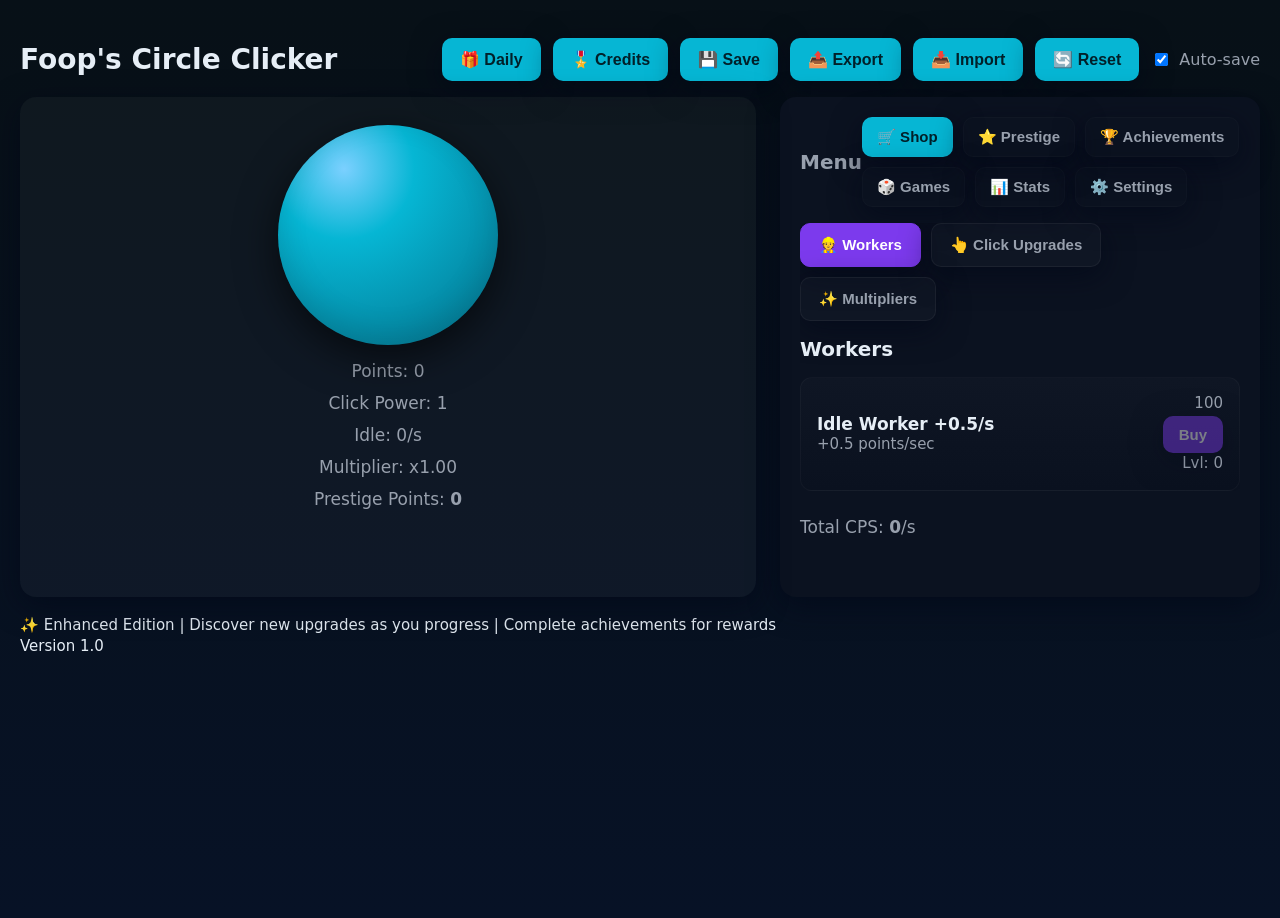
==== index.html @ 042472ea "Rename clicker.html to index.html" ====
<!DOCTYPE html>
<html lang="en">
<head>
  <meta charset="utf-8" />
  <meta name="viewport" content="width=device-width,initial-scale=1" />
  <title>Circle Clicker — Ultimate Edition</title>
  <link rel="stylesheet" href="clicker.css" />
</head>
<body>
  <div class="container">
    <header>
      <h1>Foop's Circle Clicker</h1>
      <div class="header-controls">
        <button id="daily-btn">🎁 Daily</button>

        <!-- New Credits button (added between Daily and Save as requested) -->
        <button id="credits-btn">🎖️ Credits</button>

        <button id="save-btn">💾 Save</button>
        <button id="export-btn">📤 Export</button>
        <button id="import-btn">📥 Import</button>
        <button id="reset-btn">🔄 Reset</button>
        <label class="autosave">
          <input type="checkbox" id="autosave-toggle" checked />
          Auto-save
        </label>
      </div>
    </header>

    <main class="app">
      <section class="play-area">
        <div class="combo-meter" id="combo-meter">
          🔥 COMBO x<span id="combo-value">1</span>
        </div>
        
        <div id="circle" aria-label="Points" tabindex="0"></div>

        <div class="hud">
          <div>Points: <span id="points-display">0</span></div>
          <div>Click Power: <span id="click-display">1</span></div>
          <div>Idle: <span id="idle-display">0</span>/s</div>
          <div>Multiplier: x<span id="mult-display">1</span></div>
          <div>Prestige Points: <strong id="prestige-points">0</strong></div>
          <div id="golden-chance" style="color:#ffd700;font-size:12px;display:none">⭐ Golden: <span id="golden-pct">0</span>%</div>
        </div>

        <div id="particle-layer" aria-hidden="true"></div>
      </section>

      <aside class="shop">
        <div class="shop-top">
          <h2>Menu</h2>
          <div class="tabs">
            <button class="tab-btn active" data-tab="shop">🛒 Shop</button>
            <button class="tab-btn" data-tab="prestige-shop">⭐ Prestige</button>
            <button class="tab-btn" data-tab="achievements">🏆 Achievements</button>
            <button class="tab-btn" data-tab="minigames">🎲 Games</button>
            <button class="tab-btn" data-tab="stats">📊 Stats</button>
            <button class="tab-btn" data-tab="settings">⚙️ Settings</button>
          </div>
        </div>

        <div class="tab-panels">
          <div id="tab-shop" class="tab-panel active">
            <div class="shop-subtabs">
              <button class="shop-subtab-btn active" data-shop="workers">👷 Workers</button>
              <button class="shop-subtab-btn" data-shop="clicks">👆 Click Upgrades</button>
              <button class="shop-subtab-btn" data-shop="multipliers">✨ Multipliers</button>
            </div>
            
            <div class="shop-subtab-panels">
              <div id="shop-workers" class="shop-subtab-panel active">
                <h3>Workers</h3>
                <div id="workers-grid" class="grid"></div>
              </div>
              
              <div id="shop-clicks" class="shop-subtab-panel">
                <h3>Click Upgrades</h3>
                <div id="clicks-grid" class="grid"></div>
              </div>
              
              <div id="shop-multipliers" class="shop-subtab-panel">
                <h3>Multipliers</h3>
                <div id="multipliers-grid" class="grid"></div>
              </div>
            </div>
          </div>

          <div id="tab-prestige-shop" class="tab-panel">
            <h3>Prestige Shop</h3>
            <div class="prestige-panel">
              <div>Your Prestige Points: <strong id="pp-balance">0</strong></div>
              <div style="font-size:12px;color:var(--muted)">Spend prestige points on permanent bonuses</div>
            </div>
            <div id="prestige-shop-grid" class="grid"></div>
            <div style="margin-top:12px;padding:12px;background:rgba(168,85,247,0.1);border-radius:8px">
              <div style="font-weight:700;margin-bottom:8px">Ascend</div>
              <div>Current Points: <strong id="prestige-current">0</strong></div>
              <div>Potential Gain: <strong id="prestige-potential">0</strong> PP</div>
              <div style="font-size:12px;color:var(--muted);margin:8px 0">Ascending resets progress but keeps prestige upgrades</div>
              <div class="prestige-actions">
                <button id="do-prestige" class="buy-btn">🚀 Ascend</button>
              </div>
            </div>
          </div>

          <div id="tab-achievements" class="tab-panel">
            <h3>Achievements (<span id="ach-count">0</span>/<span id="ach-total">0</span>)</h3>
            <div id="ach-grid" class="ach-grid"></div>
          </div>

          <div id="tab-minigames" class="tab-panel">
            <h3>Mini-Games</h3>
            
            <div class="minigame-panel">
              <h4>🎡 Lucky Wheel</h4>
              <div style="font-size:12px;color:var(--muted);margin-bottom:8px">Cost: 10,000 points | Cooldown: 60s</div>
              <div class="wheel-container">
                <div style="position:relative">
                  <div class="wheel-pointer"></div>
                  <div id="wheel" class="wheel">
                    <div class="wheel-segment" style="transform: rotate(30deg)">5K</div>
                    <div class="wheel-segment" style="transform: rotate(90deg)">10K</div>
                    <div class="wheel-segment" style="transform: rotate(150deg)">25K</div>
                    <div class="wheel-segment" style="transform: rotate(210deg)">50K</div>
                    <div class="wheel-segment" style="transform: rotate(270deg)">100K</div>
                    <div class="wheel-segment" style="transform: rotate(330deg)">1PP</div>
                  </div>
                </div>
              </div>
              <button id="spin-wheel" class="buy-btn" style="width:100%">Spin Wheel</button>
              <div id="wheel-cooldown" style="text-align:center;margin-top:8px;color:var(--muted);font-size:12px"></div>
            </div>

            <div class="minigame-panel" style="margin-top:12px">
              <h4>🎯 Number Guess</h4>
              <div style="font-size:12px;color:var(--muted);margin-bottom:8px">Guess 1-10 | Cost: 5,000 points | Win: 50,000</div>
              <div class="guess-game">
                <input type="number" id="guess-input" min="1" max="10" placeholder="Enter 1-10" style="padding:8px;border-radius:6px;border:1px solid rgba(255,255,255,0.1);background:rgba(0,0,0,0.3);color:#fff">
                <button id="guess-btn" class="buy-btn">Submit Guess</button>
              </div>
            </div>

            <div class="minigame-panel" style="margin-top:12px">
              <h4>🃏 Blackjack</h4>
              <div style="font-size:12px;color:var(--muted);margin-bottom:8px">Bet: 100 - 100,000 points | Classic casino rules</div>
              
              <div class="blackjack-game">
                <div class="blackjack-table">
                  <div class="dealer-section">
                    <div style="font-weight:600;margin-bottom:6px">Dealer <span id="dealer-value"></span></div>
                    <div id="dealer-cards" class="card-row"></div>
                  </div>
                  
                  <div class="player-section">
                    <div style="font-weight:600;margin-bottom:6px">You <span id="player-value"></span></div>
                    <div id="player-cards" class="card-row"></div>
                  </div>
                </div>
                
                <div id="blackjack-result" class="blackjack-result"></div>
                
                <div class="blackjack-controls">
                  <div class="bet-input-group">
                    <label for="bet-input">Bet Amount:</label>
                    <input type="number" id="bet-input" min="100" max="100000" value="100" style="padding:8px;border-radius:6px;border:1px solid rgba(255,255,255,0.1);background:rgba(0,0,0,0.3);color:#fff;width:100%">
                  </div>
                  <div class="blackjack-buttons">
                    <button id="deal-btn" class="buy-btn">Deal</button>
                    <button id="hit-btn" class="buy-btn" disabled>Hit</button>
                    <button id="stand-btn" class="buy-btn" disabled>Stand</button>
                    <button id="double-btn" class="buy-btn" disabled>Double Down</button>
                  </div>
                </div>
              </div>
            </div>
          </div>

          <div id="tab-stats" class="tab-panel">
            <h3>Statistics</h3>
            <div class="stats-grid">
              <div class="stat-item">
                <div class="stat-label">Total Clicks</div>
                <div class="stat-value" id="stat-clicks">0</div>
              </div>
              <div class="stat-item">
                <div class="stat-label">Points Earned</div>
                <div class="stat-value" id="stat-earned">0</div>
              </div>
              <div class="stat-item">
                <div class="stat-label">Upgrades Bought</div>
                <div class="stat-value" id="stat-upgrades">0</div>
              </div>
              <div class="stat-item">
                <div class="stat-label">Golden Clicks</div>
                <div class="stat-value" id="stat-golden">0</div>
              </div>
              <div class="stat-item">
                <div class="stat-label">Play Time</div>
                <div class="stat-value" id="stat-playtime">0m</div>
              </div>
              <div class="stat-item">
                <div class="stat-label">Prestiges</div>
                <div class="stat-value" id="stat-prestiges">0</div>
              </div>
              <div class="stat-item">
                <div class="stat-label">Clicks/Min</div>
                <div class="stat-value" id="stat-cpm">0</div>
              </div>
              <div class="stat-item">
                <div class="stat-label">Avg Click Speed</div>
                <div class="stat-value" id="stat-clickspeed">0/s</div>
              </div>
            </div>
          </div>

          <div id="tab-settings" class="tab-panel">
            <h3>Settings</h3>
            <div class="settings-grid">
              <div class="setting-item">
                <span>🔊 Sound Effects</span>
                <label><input type="checkbox" id="sound-toggle" checked /></label>
              </div>
              <div class="setting-item">
                <span>✨ Particle Effects</span>
                <label><input type="checkbox" id="particles-toggle" checked /></label>
              </div>
              <div class="setting-item">
                <span>🎨 Theme</span>
              </div>
            </div>
            <div class="theme-selector">
              <button class="theme-btn active" data-theme="dark">🌙 Dark</button>
              <button class="theme-btn" data-theme="ocean">🌊 Ocean</button>
              <button class="theme-btn" data-theme="forest">🌲 Forest</button>
              <button class="theme-btn" data-theme="sunset">🌅 Sunset</button>
            </div>
          </div>
        </div>

        <div class="shop-footer">
          <div class="large-stats">
            <div>Total CPS: <strong id="total-idle">0</strong>/s</div>
          </div>
        </div>
      </aside>
    </main>

    <footer>
      <small>✨ Enhanced Edition | Discover new upgrades as you progress | Complete achievements for rewards</small>
      <br />
      <small>Version 1.0</small>
    </footer>
  </div>

  <!-- Daily Reward Modal -->
  <div id="daily-modal" class="modal">
    <div class="modal-content">
      <div class="modal-header">
        <h3>🎁 Daily Reward</h3>
        <button class="modal-close" id="daily-close">×</button>
      </div>
      <div id="daily-content"></div>
    </div>
  </div>

  <!-- Credits Modal (new) -->
  <div id="credits-modal" class="modal" aria-hidden="true">
    <div class="modal-content">
      <div class="modal-header">
        <h3>🎖️ Credits — Version 1.0</h3>
        <button class="modal-close" id="credits-close">×</button>
      </div>

      <div class="credits-content" style="font-size:15px;line-height:1.6">
        <p><strong>Fooping</strong> — Developer & Designer</p>
        <p>Special thanks to everyone who tested the game and provided feedback.</p>
        <p style="color:var(--muted);font-size:13px;margin-top:8px">
          Built with ❤️ — enjoy the clicks!<br>
        </p>
      </div>
    </div>
  </div>

  <!-- Import Modal -->
  <div id="import-modal" class="modal">
    <div class="modal-content">
      <div class="modal-header">
        <h3>📥 Import Save</h3>
        <button class="modal-close" id="import-close">×</button>
      </div>
      <textarea id="import-text" style="width:100%;height:150px;padding:8px;border-radius:6px;background:rgba(0,0,0,0.3);color:#fff;border:1px solid rgba(255,255,255,0.1)" placeholder="Paste your save data here"></textarea>
      <button id="import-confirm" class="buy-btn" style="margin-top:12px;width:100%">Import</button>
    </div>
  </div>

  <!-- Autoclicker Warning Modal -->
  <div id="autoclicker-modal" class="modal">
    <div class="modal-content">
      <div class="modal-header">
        <h3>⚠️ Suspicious Activity Detected</h3>
        <button class="modal-close" id="autoclicker-close">×</button>
      </div>
      <div style="padding:12px;text-align:center">
        <div style="font-size:48px;margin-bottom:12px">🚫</div>
        <p>Autoclicker or suspiciously fast clicking detected!</p>
        <p style="color:var(--muted);font-size:14px;margin-top:8px">
          Your click rate has been limited. Please click manually to continue playing fairly.
        </p>
      </div>
    </div>
  </div>

  <div id="toast-layer" aria-live="polite" aria-atomic="true"></div>

  <script src="clicker.js"></script>
</body>
</html>
---- clicker.css ----
/* Extended styling—keeps previous look and adds achievements/prestige UI */
:root{
  --bg: #0f1720;
  --panel: #0b1220;
  --muted: #98a0ad;
  --accent: #06b6d4;
  --accent-2: #7c3aed;
  --success: #10b981;
  --shadow: 0 8px 30px rgba(2,6,23,0.6);
  --glass: rgba(255,255,255,0.03);
}

/* Theme variations */
body.theme-ocean { --accent: #06b6d4; --accent-2: #0891b2; }
body.theme-forest { --accent: #10b981; --accent-2: #059669; background: linear-gradient(180deg,#0a1f0f,#071f17); }
body.theme-sunset { --accent: #f97316; --accent-2: #dc2626; background: linear-gradient(180deg,#1f0a0a,#1f0717); }
body.theme-purple { --accent: #a855f7; --accent-2: #7c3aed; background: linear-gradient(180deg,#150a1f,#0f0720); }

*{box-sizing:border-box}
html,body{height:100%;margin:0;font-family:Inter,system-ui,-apple-system,Segoe UI,Roboto,"Helvetica Neue",Arial;background:linear-gradient(180deg,#071017,#071226); color:#e6eef6;font-size:18px}

.container{max-width:1400px;margin:18px auto;padding:20px;display:flex;flex-direction:column;gap:16px}
header{display:flex;justify-content:space-between;align-items:center;gap:16px;flex-wrap:wrap}
header h1{margin:0;font-size:28px}
.header-controls{display:flex;gap:12px;align-items:center;flex-wrap:wrap}
button{background:var(--accent);color:#022029;border:none;padding:12px 18px;border-radius:10px;cursor:pointer;box-shadow:var(--shadow);font-weight:600;transition:transform .1s;font-size:16px}
button:hover{transform:translateY(-1px)}
button:active{transform:translateY(0)}
.autosave{color:var(--muted);display:flex;align-items:center;gap:8px;font-size:16px}

/* main layout */
.app{display:flex;gap:24px}
.play-area{flex:1;display:flex;flex-direction:column;align-items:center;gap:16px;padding:28px;background:var(--glass);border-radius:16px;box-shadow:var(--shadow);min-height:500px;position:relative}
.shop{width:480px;background:var(--panel);padding:20px;border-radius:16px;box-shadow:var(--shadow);display:flex;flex-direction:column;gap:16px}
.shop h2{margin:0;color:var(--muted);font-size:20px}
.shop h3{margin:0 0 16px 0;font-size:20px}
.shop-top{display:flex;justify-content:space-between;align-items:center}

/* tabs */
.tabs{display:flex;gap:10px;flex-wrap:wrap}
.tab-btn{background:transparent;color:var(--muted);border:1px solid rgba(255,255,255,0.02);padding:10px 14px;border-radius:10px;cursor:pointer;font-size:15px;font-weight:600}
.tab-btn.active{background:var(--accent);color:#022029}

/* shop subtabs */
.shop-subtabs{display:flex;gap:10px;margin-bottom:16px;flex-wrap:wrap}
.shop-subtab-btn{background:rgba(255,255,255,0.02);color:var(--muted);border:1px solid rgba(255,255,255,0.05);padding:12px 18px;border-radius:10px;cursor:pointer;font-size:15px;font-weight:600}
.shop-subtab-btn.active{background:var(--accent-2);color:#fff;border-color:var(--accent-2)}
.shop-subtab-btn:hover{background:rgba(255,255,255,0.05)}

.shop-subtab-panels{position:relative}
.shop-subtab-panel{display:none}
.shop-subtab-panel.active{display:block}

/* tab panels */
.tab-panels{min-height:200px;max-height:550px;overflow-y:auto}
.tab-panel{display:none}
.tab-panel.active{display:block}

/* circle */
#circle{
  width:220px;height:220px;border-radius:50%;
  background: radial-gradient(circle at 30% 20%, #7bd0ff, #06b6d4 30%, #04718b 100%);
  display:flex;align-items:center;justify-content:center;color:#022029;font-size:56px;font-weight:800;
  cursor:pointer;user-select:none;box-shadow: 0 12px 40px rgba(0,0,0,0.6), inset 0 -10px 30px rgba(0,0,0,0.12);
  transition: transform .08s ease, box-shadow .08s ease;
  position:relative;overflow:visible;
}
#circle:active{ transform: scale(.98) }
#circle:focus{ outline: 4px solid rgba(6,182,212,0.12); outline-offset:6px; border-radius:50% }
#circle.golden{ background: radial-gradient(circle at 30% 20%, #ffd700, #ffb700 30%, #ff8c00 100%); animation: pulse 0.5s ease-in-out; }
#circle.combo-active{ box-shadow: 0 12px 40px rgba(255,215,0,0.6), inset 0 -10px 30px rgba(255,215,0,0.12); }

/* pop animation class */
.pop {
  animation: pop .22s ease;
}
@keyframes pop{0%{transform:none}40%{transform:scale(1.14)}100%{transform:none}}
@keyframes pulse{0%,100%{transform:scale(1)}50%{transform:scale(1.08)}}

/* combo meter */
.combo-meter{
  position:absolute;
  top:15px;
  right:15px;
  background:rgba(0,0,0,0.7);
  padding:12px 18px;
  border-radius:10px;
  color:#ffd700;
  font-weight:700;
  font-size:22px;
  display:none;
}
.combo-meter.active{display:block;animation:slideIn 0.3s ease}
@keyframes slideIn{from{transform:translateX(100%);opacity:0}to{transform:none;opacity:1}}

/* hud */
.hud{display:flex;gap:12px;flex-direction:column;color:var(--muted);font-size:17px;align-items:center}

/* shop grid */
.grid{display:grid;grid-template-columns:1fr;gap:14px}
.upgrade-card{
  background:linear-gradient(180deg, rgba(255,255,255,0.02), rgba(0,0,0,0.03));
  padding:16px;border-radius:12px;display:flex;flex-direction:column;gap:10px;align-items:flex-start;
  border:1px solid rgba(255,255,255,0.03);
  position:relative;
}
.upgrade-card.prestige-upgrade{
  border:1px solid rgba(168,85,247,0.3);
  background:linear-gradient(180deg, rgba(168,85,247,0.05), rgba(0,0,0,0.03));
}
.upgrade-card .row{display:flex;width:100%;justify-content:space-between;align-items:center}
.upgrade-title{font-weight:700;font-size:17px}
.upgrade-desc{font-size:15px;color:var(--muted);line-height:1.4}
.upgrade-cost{font-size:15px;color:var(--muted)}
.buy-btn{background:var(--accent-2);color:white;border-radius:10px;padding:10px 16px;border:none;cursor:pointer;font-weight:700;font-size:15px}
.buy-btn[disabled]{opacity:0.45;cursor:not-allowed;transform:none}

.shop-footer{margin-top:10px;color:var(--muted);font-size:16px}
.large-stats{font-size:17px}

/* achievements grid */
.ach-grid{display:grid;grid-template-columns:1fr;gap:12px}
.ach-card{padding:14px;border-radius:10px;background:linear-gradient(180deg, rgba(255,255,255,0.02), rgba(0,0,0,0.03));display:flex;justify-content:space-between;align-items:center}
.ach-card.secret{filter:blur(3px)}
.ach-card.secret.unlocked{filter:none}
.ach-name{font-weight:700;font-size:16px}
.ach-locked{opacity:0.5;color:var(--muted)}
.ach-desc{font-size:14px;color:var(--muted);margin-top:4px}
.ach-icon{font-size:26px}

/* prestige panel */
.prestige-panel{padding:14px;background:linear-gradient(180deg, rgba(255,255,255,0.02), rgba(0,0,0,0.03));border-radius:10px;display:flex;flex-direction:column;gap:10px;margin-bottom:16px;font-size:16px}
.prestige-actions{display:flex;gap:12px;flex-wrap:wrap}

/* stats panel */
.stats-grid{display:grid;grid-template-columns:1fr 1fr;gap:12px;font-size:15px}
.stat-item{padding:14px;background:rgba(255,255,255,0.02);border-radius:8px}
.stat-label{color:var(--muted);font-size:13px;text-transform:uppercase;margin-bottom:6px}
.stat-value{font-weight:700;font-size:20px;color:var(--accent)}

/* settings panel */
.settings-grid{display:flex;flex-direction:column;gap:14px}
.setting-item{display:flex;justify-content:space-between;align-items:center;padding:14px;background:rgba(255,255,255,0.02);border-radius:8px;font-size:16px}
.theme-selector{display:grid;grid-template-columns:repeat(4,1fr);gap:10px;margin-top:12px}
.theme-btn{padding:16px;border-radius:10px;border:2px solid transparent;cursor:pointer;font-size:14px;text-align:center;background:rgba(255,255,255,0.02);font-weight:600}
.theme-btn.active{border-color:var(--accent)}

/* minigame panel */
.minigame-panel{padding:16px;background:linear-gradient(180deg, rgba(255,255,255,0.02), rgba(0,0,0,0.03));border-radius:10px;margin-bottom:16px}
.minigame-panel h4{margin:0 0 12px 0;font-size:18px}
.wheel-container{display:flex;justify-content:center;margin:24px 0}
.wheel{
  width:240px;
  height:240px;
  border-radius:50%;
  background:conic-gradient(from 0deg, #f97316 0deg 60deg, #10b981 60deg 120deg, #06b6d4 120deg 180deg, #a855f7 180deg 240deg, #ef4444 240deg 300deg, #fbbf24 300deg 360deg);
  border:10px solid rgba(255,255,255,0.1);
  position:relative;
  transition:transform 3s cubic-bezier(0.17, 0.67, 0.12, 0.99);
}
.wheel-pointer{position:absolute;top:-24px;left:50%;transform:translateX(-50%);width:0;height:0;border-left:12px solid transparent;border-right:12px solid transparent;border-top:24px solid #ffd700}
.wheel-segment{
  position:absolute;
  top:50%;
  left:50%;
  width:100px;
  text-align:center;
  font-weight:700;
  font-size:16px;
  color:#fff;
  text-shadow:0 2px 4px rgba(0,0,0,0.8);
  transform-origin:0 0;
  pointer-events:none;
}
.guess-game{display:flex;flex-direction:column;gap:12px}
.guess-game input{font-size:16px}
.guess-game button{width:100%}

/* daily reward */
.daily-reward{padding:18px;background:linear-gradient(135deg, rgba(16,185,129,0.1), rgba(6,182,212,0.1));border-radius:10px;border:1px solid rgba(16,185,129,0.3)}
.streak-display{font-size:32px;font-weight:800;color:var(--success);text-align:center}

/* blackjack */
.blackjack-game{display:flex;flex-direction:column;gap:16px}
.blackjack-table{background:rgba(16,112,68,0.3);border:2px solid rgba(16,112,68,0.5);border-radius:10px;padding:16px;display:flex;flex-direction:column;gap:20px}
.dealer-section, .player-section{display:flex;flex-direction:column;gap:8px}
.card-row{display:flex;gap:8px;flex-wrap:wrap;min-height:80px}
.playing-card{
  width:60px;
  height:80px;
  background:#fff;
  border-radius:6px;
  display:flex;
  align-items:center;
  justify-content:center;
  font-size:20px;
  font-weight:700;
  box-shadow:0 2px 8px rgba(0,0,0,0.3);
  position:relative;
}
.playing-card.red{color:#dc2626}
.playing-card.black{color:#000}
.playing-card.back{
  background:linear-gradient(135deg, #1e40af 0%, #3b82f6 100%);
  color:transparent;
}
.playing-card.back::after{
  content:'🂠';
  color:#fff;
  font-size:40px;
}
.blackjack-result{
  text-align:center;
  font-size:18px;
  font-weight:700;
  padding:12px;
  border-radius:8px;
  display:none;
}
.blackjack-result.show{display:block}
.blackjack-result.win{background:rgba(16,185,129,0.2);color:var(--success)}
.blackjack-result.lose{background:rgba(239,68,68,0.2);color:#ef4444}
.blackjack-result.push{background:rgba(251,191,36,0.2);color:#fbbf24}
.blackjack-controls{display:flex;flex-direction:column;gap:12px}
.bet-input-group{display:flex;flex-direction:column;gap:6px}
.bet-input-group label{font-size:14px;color:var(--muted)}
.blackjack-buttons{display:grid;grid-template-columns:1fr 1fr;gap:8px}
.blackjack-buttons button{width:100%}
.blackjack-buttons #deal-btn{grid-column:1 / -1}

/* particle layer */
#particle-layer{position:absolute;left:0;top:0;right:0;bottom:0;pointer-events:none;overflow:visible}
.particle { position:absolute;width:14px;height:14px;border-radius:5px; background:linear-gradient(180deg,#fff,rgba(255,255,255,0.8)); opacity:0.95; transform-origin:center; animation: particle-float 700ms cubic-bezier(.2,.8,.2,1) forwards; will-change: transform, opacity; }
.particle.golden{background:linear-gradient(180deg,#ffd700,#ffb700)}
.particle.rainbow{background:linear-gradient(135deg,#ff0080,#ff8c00,#40e0d0)}
@keyframes particle-float { 0% { transform: translateY(0) scale(1); opacity:1 } 100% { transform: translateY(-120px) scale(.4) rotate(30deg); opacity:0 } }

/* toast layer */
#toast-layer{position:fixed;right:24px;bottom:24px;display:flex;flex-direction:column;gap:12px;z-index:9999}
.toast{background:rgba(0,0,0,0.85);color:#fff;padding:14px 18px;border-radius:10px;box-shadow:var(--shadow);font-weight:600;transform-origin:right bottom;opacity:0;animation:toast-in .22s forwards;font-size:16px}
.toast.golden{background:linear-gradient(135deg,#ffd700,#ff8c00);color:#000}
.toast.success{background:var(--success)}
.toast.warning{background:#f97316;color:#000}
@keyframes toast-in{0%{opacity:0;transform:translateY(12px) scale(.98)}100%{opacity:1;transform:none}}

/* modal */
.modal{display:none;position:fixed;inset:0;background:rgba(0,0,0,0.8);z-index:10000;align-items:center;justify-content:center}
.modal.active{display:flex}
.modal-content{background:var(--panel);padding:28px;border-radius:16px;max-width:550px;width:90%;max-height:80vh;overflow-y:auto}
.modal-header{display:flex;justify-content:space-between;align-items:center;margin-bottom:20px}
.modal-header h3{margin:0;font-size:24px}
.modal-close{background:transparent;color:var(--muted);font-size:32px;padding:4px 12px;cursor:pointer}
.modal-close:hover{color:#fff}
.modal-content p{font-size:16px;line-height:1.6}

/* responsive */
@media (max-width:920px){
  .app{flex-direction:column}
  .shop{width:100%}
  #circle{width:180px;height:180px;font-size:44px}
  .stats-grid{grid-template-columns:1fr}
  .theme-selector{grid-template-columns:repeat(2,1fr)}
  .shop-subtabs{justify-content:center}
}
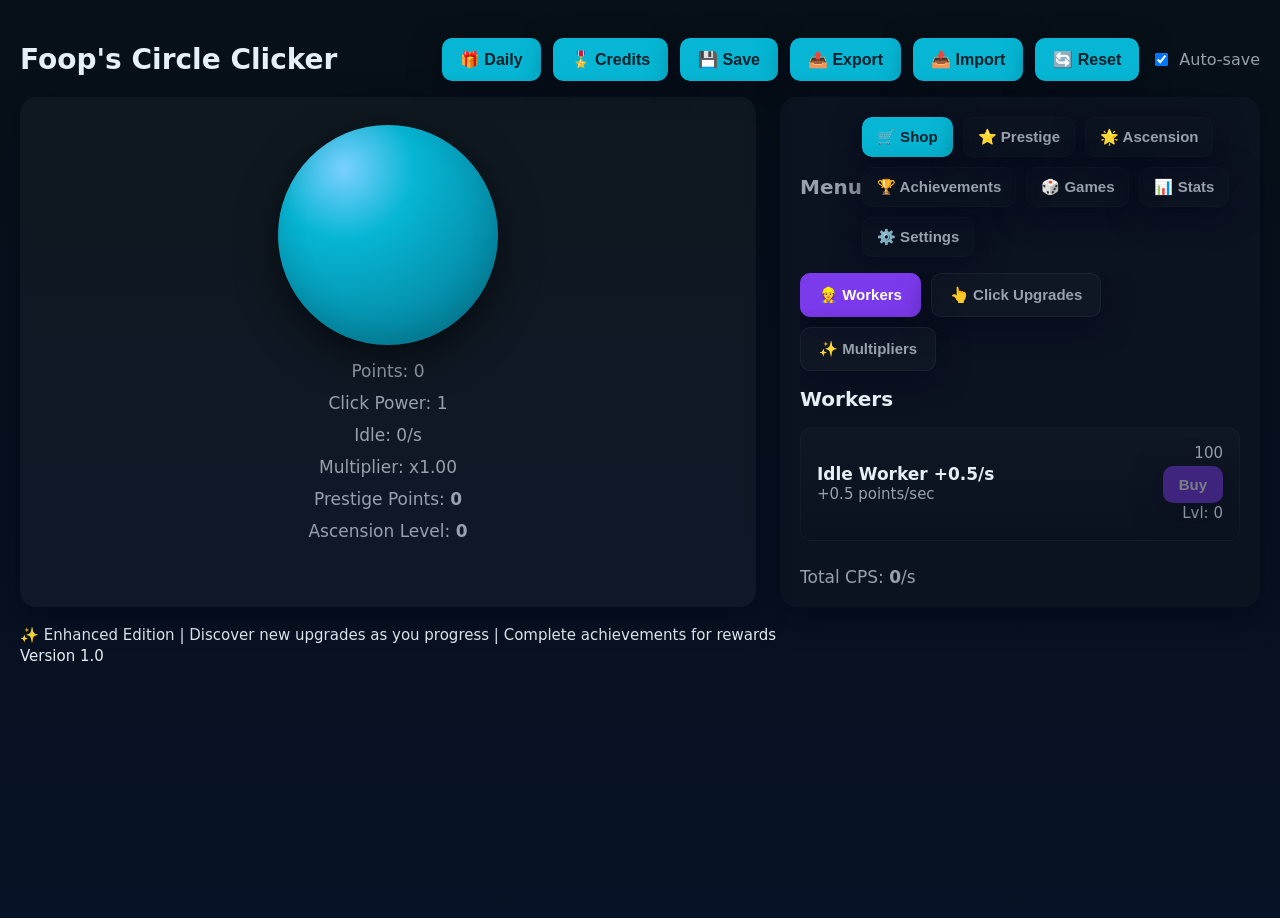
==== commit a95cfeed: "Update index.html" ====
--- a/index.html
+++ b/index.html
@@ -3,7 +3,7 @@
 <head>
   <meta charset="utf-8" />
   <meta name="viewport" content="width=device-width,initial-scale=1" />
-  <title>Circle Clicker — Ultimate Edition</title>
+  <title>Circle Clicker – Ultimate Edition</title>
   <link rel="stylesheet" href="clicker.css" />
 </head>
 <body>
@@ -12,10 +12,7 @@
       <h1>Foop's Circle Clicker</h1>
       <div class="header-controls">
         <button id="daily-btn">🎁 Daily</button>
-
-        <!-- New Credits button (added between Daily and Save as requested) -->
         <button id="credits-btn">🎖️ Credits</button>
-
         <button id="save-btn">💾 Save</button>
         <button id="export-btn">📤 Export</button>
         <button id="import-btn">📥 Import</button>
@@ -41,6 +38,7 @@
           <div>Idle: <span id="idle-display">0</span>/s</div>
           <div>Multiplier: x<span id="mult-display">1</span></div>
           <div>Prestige Points: <strong id="prestige-points">0</strong></div>
+          <div>Ascension Level: <strong id="ascension-level">0</strong></div>
           <div id="golden-chance" style="color:#ffd700;font-size:12px;display:none">⭐ Golden: <span id="golden-pct">0</span>%</div>
         </div>
 
@@ -53,6 +51,7 @@
           <div class="tabs">
             <button class="tab-btn active" data-tab="shop">🛒 Shop</button>
             <button class="tab-btn" data-tab="prestige-shop">⭐ Prestige</button>
+            <button class="tab-btn" data-tab="ascension">🌟 Ascension</button>
             <button class="tab-btn" data-tab="achievements">🏆 Achievements</button>
             <button class="tab-btn" data-tab="minigames">🎲 Games</button>
             <button class="tab-btn" data-tab="stats">📊 Stats</button>
@@ -90,16 +89,30 @@
             <h3>Prestige Shop</h3>
             <div class="prestige-panel">
               <div>Your Prestige Points: <strong id="pp-balance">0</strong></div>
-              <div style="font-size:12px;color:var(--muted)">Spend prestige points on permanent bonuses</div>
+              <div style="font-size:12px;color:var(--muted)">Spend prestige points on powerful bonuses</div>
             </div>
             <div id="prestige-shop-grid" class="grid"></div>
             <div style="margin-top:12px;padding:12px;background:rgba(168,85,247,0.1);border-radius:8px">
-              <div style="font-weight:700;margin-bottom:8px">Ascend</div>
+              <div style="font-weight:700;margin-bottom:8px">Prestige</div>
               <div>Current Points: <strong id="prestige-current">0</strong></div>
               <div>Potential Gain: <strong id="prestige-potential">0</strong> PP</div>
-              <div style="font-size:12px;color:var(--muted);margin:8px 0">Ascending resets progress but keeps prestige upgrades</div>
+              <div style="font-size:12px;color:var(--muted);margin:8px 0">Prestiging resets most progress but keeps prestige upgrades</div>
               <div class="prestige-actions">
-                <button id="do-prestige" class="buy-btn">🚀 Ascend</button>
+                <button id="do-prestige" class="buy-btn">🚀 Prestige</button>
+              </div>
+            </div>
+          </div>
+
+          <div id="tab-ascension" class="tab-panel">
+            <h3>Ascension</h3>
+            <div id="ascension-panel" class="ascension-panel">
+              <div style="font-weight:700;font-size:18px;margin-bottom:8px">✨ Transcend Reality</div>
+              <div>Ascension Level: <strong id="ascension-level-display">0</strong></div>
+              <div>Prestige Points: <strong id="ascension-pp-display">0</strong></div>
+              <div id="ascension-requirement" style="font-size:13px;color:var(--muted);margin:8px 0">Requires: 100,000 Prestige Points</div>
+              <div style="font-size:12px;color:var(--muted);margin:8px 0">Ascension provides massive permanent bonuses but resets ALL progress including prestige points</div>
+              <div class="ascension-actions">
+                <button id="do-ascension" class="buy-btn" style="background:linear-gradient(135deg, #fbbf24, #f59e0b)">🌟 Ascend</button>
               </div>
             </div>
           </div>
@@ -112,26 +125,6 @@
           <div id="tab-minigames" class="tab-panel">
             <h3>Mini-Games</h3>
             
-            <div class="minigame-panel">
-              <h4>🎡 Lucky Wheel</h4>
-              <div style="font-size:12px;color:var(--muted);margin-bottom:8px">Cost: 10,000 points | Cooldown: 60s</div>
-              <div class="wheel-container">
-                <div style="position:relative">
-                  <div class="wheel-pointer"></div>
-                  <div id="wheel" class="wheel">
-                    <div class="wheel-segment" style="transform: rotate(30deg)">5K</div>
-                    <div class="wheel-segment" style="transform: rotate(90deg)">10K</div>
-                    <div class="wheel-segment" style="transform: rotate(150deg)">25K</div>
-                    <div class="wheel-segment" style="transform: rotate(210deg)">50K</div>
-                    <div class="wheel-segment" style="transform: rotate(270deg)">100K</div>
-                    <div class="wheel-segment" style="transform: rotate(330deg)">1PP</div>
-                  </div>
-                </div>
-              </div>
-              <button id="spin-wheel" class="buy-btn" style="width:100%">Spin Wheel</button>
-              <div id="wheel-cooldown" style="text-align:center;margin-top:8px;color:var(--muted);font-size:12px"></div>
-            </div>
-
             <div class="minigame-panel" style="margin-top:12px">
               <h4>🎯 Number Guess</h4>
               <div style="font-size:12px;color:var(--muted);margin-bottom:8px">Guess 1-10 | Cost: 5,000 points | Win: 50,000</div>
@@ -143,36 +136,10 @@
 
             <div class="minigame-panel" style="margin-top:12px">
               <h4>🃏 Blackjack</h4>
-              <div style="font-size:12px;color:var(--muted);margin-bottom:8px">Bet: 100 - 100,000 points | Classic casino rules</div>
-              
-              <div class="blackjack-game">
-                <div class="blackjack-table">
-                  <div class="dealer-section">
-                    <div style="font-weight:600;margin-bottom:6px">Dealer <span id="dealer-value"></span></div>
-                    <div id="dealer-cards" class="card-row"></div>
-                  </div>
-                  
-                  <div class="player-section">
-                    <div style="font-weight:600;margin-bottom:6px">You <span id="player-value"></span></div>
-                    <div id="player-cards" class="card-row"></div>
-                  </div>
-                </div>
-                
-                <div id="blackjack-result" class="blackjack-result"></div>
-                
-                <div class="blackjack-controls">
-                  <div class="bet-input-group">
-                    <label for="bet-input">Bet Amount:</label>
-                    <input type="number" id="bet-input" min="100" max="100000" value="100" style="padding:8px;border-radius:6px;border:1px solid rgba(255,255,255,0.1);background:rgba(0,0,0,0.3);color:#fff;width:100%">
-                  </div>
-                  <div class="blackjack-buttons">
-                    <button id="deal-btn" class="buy-btn">Deal</button>
-                    <button id="hit-btn" class="buy-btn" disabled>Hit</button>
-                    <button id="stand-btn" class="buy-btn" disabled>Stand</button>
-                    <button id="double-btn" class="buy-btn" disabled>Double Down</button>
-                  </div>
-                </div>
-              </div>
+              <div style="font-size:12px;color:var(--muted);margin-bottom:12px">Classic casino blackjack - Play fullscreen for the best experience!</div>
+              <button id="open-blackjack" class="buy-btn" style="width:100%;background:linear-gradient(135deg, #10b981, #059669);font-size:18px;padding:16px">
+                🎰 Open Blackjack
+              </button>
             </div>
           </div>
 
@@ -202,6 +169,10 @@
               <div class="stat-item">
                 <div class="stat-label">Prestiges</div>
                 <div class="stat-value" id="stat-prestiges">0</div>
+              </div>
+              <div class="stat-item">
+                <div class="stat-label">Ascensions</div>
+                <div class="stat-value" id="stat-ascensions">0</div>
               </div>
               <div class="stat-item">
                 <div class="stat-label">Clicks/Min</div>
@@ -253,6 +224,56 @@
     </footer>
   </div>
 
+  <!-- FULLSCREEN BLACKJACK OVERLAY -->
+  <div id="blackjack-fullscreen">
+    <div class="blackjack-fullscreen-container">
+      <div class="blackjack-header">
+        <h2>🃏 Blackjack Casino</h2>
+        <button class="blackjack-close-btn" id="close-blackjack">✕ Close</button>
+      </div>
+      
+      <div class="blackjack-game-area">
+        <div class="blackjack-info">
+          <div>
+            <div class="label">Your Balance</div>
+            <div class="value" id="blackjack-balance">0</div>
+          </div>
+          <div>
+            <div class="label">Current Bet</div>
+            <div class="value" id="blackjack-current-bet">0</div>
+          </div>
+        </div>
+
+        <div class="blackjack-table">
+          <div class="dealer-section">
+            <div class="section-label">Dealer <span id="dealer-value"></span></div>
+            <div id="dealer-cards" class="card-row"></div>
+          </div>
+          
+          <div class="player-section">
+            <div class="section-label">You <span id="player-value"></span></div>
+            <div id="player-cards" class="card-row"></div>
+          </div>
+        </div>
+        
+        <div id="blackjack-result" class="blackjack-result"></div>
+        
+        <div class="blackjack-controls">
+          <div class="bet-input-group">
+            <label for="bet-input">Bet Amount (100 - 1,000,000,000):</label>
+            <input type="number" id="bet-input" min="100" max="1000000000" value="1000" step="100">
+          </div>
+          <div class="blackjack-buttons">
+            <button id="deal-btn" class="buy-btn">Deal Cards</button>
+            <button id="hit-btn" class="buy-btn" disabled>Hit</button>
+            <button id="stand-btn" class="buy-btn" disabled>Stand</button>
+            <button id="double-btn" class="buy-btn" disabled>Double Down</button>
+          </div>
+        </div>
+      </div>
+    </div>
+  </div>
+
   <!-- Daily Reward Modal -->
   <div id="daily-modal" class="modal">
     <div class="modal-content">
@@ -264,19 +285,19 @@
     </div>
   </div>
 
-  <!-- Credits Modal (new) -->
+  <!-- Credits Modal -->
   <div id="credits-modal" class="modal" aria-hidden="true">
     <div class="modal-content">
       <div class="modal-header">
-        <h3>🎖️ Credits — Version 1.0</h3>
+        <h3>🎖️ Credits – Version 1.0</h3>
         <button class="modal-close" id="credits-close">×</button>
       </div>
 
       <div class="credits-content" style="font-size:15px;line-height:1.6">
-        <p><strong>Fooping</strong> — Developer & Designer</p>
+        <p><strong>Fooping</strong> – Developer & Designer</p>
         <p>Special thanks to everyone who tested the game and provided feedback.</p>
         <p style="color:var(--muted);font-size:13px;margin-top:8px">
-          Built with ❤️ — enjoy the clicks!<br>
+          Built with ❤️ – enjoy the clicks!<br>
         </p>
       </div>
     </div>
--- a/clicker.css
+++ b/clicker.css
@@ -1,4 +1,4 @@
-/* Extended styling—keeps previous look and adds achievements/prestige UI */
+/* Extended styling—keeps previous look and adds achievements/prestige/ascension UI */
 :root{
   --bg: #0f1720;
   --panel: #0b1220;
@@ -108,6 +108,10 @@
   border:1px solid rgba(168,85,247,0.3);
   background:linear-gradient(180deg, rgba(168,85,247,0.05), rgba(0,0,0,0.03));
 }
+.upgrade-card.ascension-upgrade{
+  border:1px solid rgba(251,191,36,0.3);
+  background:linear-gradient(180deg, rgba(251,191,36,0.05), rgba(0,0,0,0.03));
+}
 .upgrade-card .row{display:flex;width:100%;justify-content:space-between;align-items:center}
 .upgrade-title{font-weight:700;font-size:17px}
 .upgrade-desc{font-size:15px;color:var(--muted);line-height:1.4}
@@ -132,6 +136,11 @@
 .prestige-panel{padding:14px;background:linear-gradient(180deg, rgba(255,255,255,0.02), rgba(0,0,0,0.03));border-radius:10px;display:flex;flex-direction:column;gap:10px;margin-bottom:16px;font-size:16px}
 .prestige-actions{display:flex;gap:12px;flex-wrap:wrap}
 
+/* ascension panel */
+.ascension-panel{padding:18px;background:linear-gradient(180deg, rgba(251,191,36,0.1), rgba(0,0,0,0.03));border-radius:10px;display:flex;flex-direction:column;gap:12px;margin-bottom:16px;font-size:16px;border:1px solid rgba(251,191,36,0.3)}
+.ascension-panel.locked{opacity:0.6;border:1px solid rgba(255,255,255,0.1)}
+.ascension-actions{display:flex;gap:12px;flex-wrap:wrap}
+
 /* stats panel */
 .stats-grid{display:grid;grid-template-columns:1fr 1fr;gap:12px;font-size:15px}
 .stat-item{padding:14px;background:rgba(255,255,255,0.02);border-radius:8px}
@@ -148,30 +157,6 @@
 /* minigame panel */
 .minigame-panel{padding:16px;background:linear-gradient(180deg, rgba(255,255,255,0.02), rgba(0,0,0,0.03));border-radius:10px;margin-bottom:16px}
 .minigame-panel h4{margin:0 0 12px 0;font-size:18px}
-.wheel-container{display:flex;justify-content:center;margin:24px 0}
-.wheel{
-  width:240px;
-  height:240px;
-  border-radius:50%;
-  background:conic-gradient(from 0deg, #f97316 0deg 60deg, #10b981 60deg 120deg, #06b6d4 120deg 180deg, #a855f7 180deg 240deg, #ef4444 240deg 300deg, #fbbf24 300deg 360deg);
-  border:10px solid rgba(255,255,255,0.1);
-  position:relative;
-  transition:transform 3s cubic-bezier(0.17, 0.67, 0.12, 0.99);
-}
-.wheel-pointer{position:absolute;top:-24px;left:50%;transform:translateX(-50%);width:0;height:0;border-left:12px solid transparent;border-right:12px solid transparent;border-top:24px solid #ffd700}
-.wheel-segment{
-  position:absolute;
-  top:50%;
-  left:50%;
-  width:100px;
-  text-align:center;
-  font-weight:700;
-  font-size:16px;
-  color:#fff;
-  text-shadow:0 2px 4px rgba(0,0,0,0.8);
-  transform-origin:0 0;
-  pointer-events:none;
-}
 .guess-game{display:flex;flex-direction:column;gap:12px}
 .guess-game input{font-size:16px}
 .guess-game button{width:100%}
@@ -180,53 +165,281 @@
 .daily-reward{padding:18px;background:linear-gradient(135deg, rgba(16,185,129,0.1), rgba(6,182,212,0.1));border-radius:10px;border:1px solid rgba(16,185,129,0.3)}
 .streak-display{font-size:32px;font-weight:800;color:var(--success);text-align:center}
 
-/* blackjack */
-.blackjack-game{display:flex;flex-direction:column;gap:16px}
-.blackjack-table{background:rgba(16,112,68,0.3);border:2px solid rgba(16,112,68,0.5);border-radius:10px;padding:16px;display:flex;flex-direction:column;gap:20px}
-.dealer-section, .player-section{display:flex;flex-direction:column;gap:8px}
-.card-row{display:flex;gap:8px;flex-wrap:wrap;min-height:80px}
-.playing-card{
-  width:60px;
-  height:80px;
-  background:#fff;
-  border-radius:6px;
-  display:flex;
-  align-items:center;
-  justify-content:center;
-  font-size:20px;
-  font-weight:700;
-  box-shadow:0 2px 8px rgba(0,0,0,0.3);
-  position:relative;
-}
-.playing-card.red{color:#dc2626}
-.playing-card.black{color:#000}
-.playing-card.back{
-  background:linear-gradient(135deg, #1e40af 0%, #3b82f6 100%);
-  color:transparent;
-}
-.playing-card.back::after{
-  content:'🂠';
-  color:#fff;
-  font-size:40px;
-}
-.blackjack-result{
-  text-align:center;
-  font-size:18px;
-  font-weight:700;
-  padding:12px;
-  border-radius:8px;
-  display:none;
-}
-.blackjack-result.show{display:block}
-.blackjack-result.win{background:rgba(16,185,129,0.2);color:var(--success)}
-.blackjack-result.lose{background:rgba(239,68,68,0.2);color:#ef4444}
-.blackjack-result.push{background:rgba(251,191,36,0.2);color:#fbbf24}
-.blackjack-controls{display:flex;flex-direction:column;gap:12px}
-.bet-input-group{display:flex;flex-direction:column;gap:6px}
-.bet-input-group label{font-size:14px;color:var(--muted)}
-.blackjack-buttons{display:grid;grid-template-columns:1fr 1fr;gap:8px}
-.blackjack-buttons button{width:100%}
-.blackjack-buttons #deal-btn{grid-column:1 / -1}
+/* FULLSCREEN BLACKJACK OVERLAY */
+#blackjack-fullscreen {
+  position: fixed;
+  inset: 0;
+  background: rgba(0, 0, 0, 0.95);
+  z-index: 20000;
+  display: none;
+  align-items: center;
+  justify-content: center;
+  animation: fadeIn 0.3s ease;
+}
+
+#blackjack-fullscreen.active {
+  display: flex;
+}
+
+@keyframes fadeIn {
+  from { opacity: 0; }
+  to { opacity: 1; }
+}
+
+.blackjack-fullscreen-container {
+  width: 90%;
+  max-width: 1200px;
+  height: 90vh;
+  background: linear-gradient(180deg, #0a2f1f, #041810);
+  border-radius: 20px;
+  border: 3px solid rgba(16, 112, 68, 0.5);
+  display: flex;
+  flex-direction: column;
+  overflow: hidden;
+  box-shadow: 0 20px 60px rgba(0, 0, 0, 0.8);
+}
+
+.blackjack-header {
+  display: flex;
+  justify-content: space-between;
+  align-items: center;
+  padding: 20px 30px;
+  background: rgba(0, 0, 0, 0.3);
+  border-bottom: 2px solid rgba(16, 112, 68, 0.3);
+}
+
+.blackjack-header h2 {
+  margin: 0;
+  font-size: 28px;
+  color: #ffd700;
+  text-shadow: 0 2px 8px rgba(255, 215, 0, 0.5);
+}
+
+.blackjack-close-btn {
+  background: rgba(239, 68, 68, 0.2);
+  color: #ef4444;
+  border: 2px solid #ef4444;
+  padding: 8px 16px;
+  border-radius: 8px;
+  cursor: pointer;
+  font-weight: 700;
+  font-size: 18px;
+  transition: all 0.2s;
+}
+
+.blackjack-close-btn:hover {
+  background: rgba(239, 68, 68, 0.4);
+  transform: scale(1.05);
+}
+
+.blackjack-game-area {
+  flex: 1;
+  display: flex;
+  flex-direction: column;
+  padding: 20px;
+  gap: 20px;
+  overflow-y: auto;
+}
+
+.blackjack-table {
+  background: rgba(16, 112, 68, 0.3);
+  border: 3px solid rgba(16, 112, 68, 0.5);
+  border-radius: 16px;
+  padding: 20px;
+  display: flex;
+  flex-direction: column;
+  gap: 20px;
+  flex: 1;
+  min-height: 0;
+}
+
+.dealer-section, .player-section {
+  display: flex;
+  flex-direction: column;
+  gap: 10px;
+}
+
+.section-label {
+  font-weight: 700;
+  font-size: 20px;
+  color: #e6eef6;
+  text-shadow: 0 2px 4px rgba(0, 0, 0, 0.5);
+}
+
+.card-row {
+  display: flex;
+  gap: 10px;
+  flex-wrap: wrap;
+  min-height: 100px;
+  align-items: center;
+}
+
+.playing-card {
+  width: 70px;
+  height: 100px;
+  background: #fff;
+  border-radius: 8px;
+  display: flex;
+  align-items: center;
+  justify-content: center;
+  font-size: 24px;
+  font-weight: 700;
+  box-shadow: 0 4px 12px rgba(0, 0, 0, 0.5);
+  position: relative;
+  animation: cardSlide 0.3s ease;
+}
+
+@keyframes cardSlide {
+  from {
+    opacity: 0;
+    transform: translateY(-20px);
+  }
+  to {
+    opacity: 1;
+    transform: translateY(0);
+  }
+}
+
+.playing-card.red { color: #dc2626; }
+.playing-card.black { color: #000; }
+.playing-card.back {
+  background: linear-gradient(135deg, #1e40af 0%, #3b82f6 100%);
+  color: transparent;
+}
+.playing-card.back::after {
+  content: '🂠';
+  color: #fff;
+  font-size: 50px;
+}
+
+.blackjack-result {
+  text-align: center;
+  font-size: 22px;
+  font-weight: 700;
+  padding: 12px;
+  border-radius: 12px;
+  display: none;
+  animation: resultPop 0.4s ease;
+}
+
+@keyframes resultPop {
+  0% {
+    transform: scale(0.8);
+    opacity: 0;
+  }
+  50% {
+    transform: scale(1.05);
+  }
+  100% {
+    transform: scale(1);
+    opacity: 1;
+  }
+}
+
+.blackjack-result.show { display: block; }
+.blackjack-result.win {
+  background: rgba(16, 185, 129, 0.3);
+  color: var(--success);
+  border: 2px solid var(--success);
+}
+.blackjack-result.lose {
+  background: rgba(239, 68, 68, 0.3);
+  color: #ef4444;
+  border: 2px solid #ef4444;
+}
+.blackjack-result.push {
+  background: rgba(251, 191, 36, 0.3);
+  color: #fbbf24;
+  border: 2px solid #fbbf24;
+}
+
+.blackjack-controls {
+  display: flex;
+  flex-direction: column;
+  gap: 12px;
+  background: rgba(0, 0, 0, 0.3);
+  padding: 16px;
+  border-radius: 12px;
+}
+
+.bet-input-group {
+  display: flex;
+  flex-direction: column;
+  gap: 6px;
+}
+
+.bet-input-group label {
+  font-size: 15px;
+  color: var(--muted);
+  font-weight: 600;
+}
+
+.bet-input-group input {
+  padding: 10px;
+  border-radius: 8px;
+  border: 2px solid rgba(255, 255, 255, 0.1);
+  background: rgba(0, 0, 0, 0.4);
+  color: #fff;
+  font-size: 16px;
+  font-weight: 700;
+}
+
+.blackjack-buttons {
+  display: grid;
+  grid-template-columns: 1fr 1fr;
+  gap: 10px;
+}
+
+.blackjack-buttons button {
+  width: 100%;
+  padding: 12px;
+  font-size: 16px;
+  border-radius: 10px;
+  transition: all 0.2s;
+}
+
+.blackjack-buttons #deal-btn {
+  grid-column: 1 / -1;
+  background: linear-gradient(135deg, #10b981, #059669);
+}
+
+.blackjack-buttons #hit-btn {
+  background: linear-gradient(135deg, #06b6d4, #0891b2);
+}
+
+.blackjack-buttons #stand-btn {
+  background: linear-gradient(135deg, #f97316, #ea580c);
+}
+
+.blackjack-buttons #double-btn {
+  grid-column: 1 / -1;
+  background: linear-gradient(135deg, #a855f7, #7c3aed);
+}
+
+.blackjack-info {
+  display: flex;
+  justify-content: space-around;
+  padding: 12px;
+  background: rgba(0, 0, 0, 0.2);
+  border-radius: 8px;
+  font-size: 14px;
+}
+
+.blackjack-info div {
+  text-align: center;
+}
+
+.blackjack-info .label {
+  color: var(--muted);
+  font-size: 12px;
+  margin-bottom: 4px;
+}
+
+.blackjack-info .value {
+  font-weight: 700;
+  font-size: 18px;
+  color: var(--accent);
+}
 
 /* particle layer */
 #particle-layer{position:absolute;left:0;top:0;right:0;bottom:0;pointer-events:none;overflow:visible}
@@ -261,4 +474,19 @@
   .stats-grid{grid-template-columns:1fr}
   .theme-selector{grid-template-columns:repeat(2,1fr)}
   .shop-subtabs{justify-content:center}
-}
+  
+  .blackjack-fullscreen-container {
+    width: 95%;
+    height: 95vh;
+  }
+  
+  .playing-card {
+    width: 70px;
+    height: 100px;
+    font-size: 24px;
+  }
+  
+  .blackjack-buttons {
+    grid-template-columns: 1fr;
+  }
+}
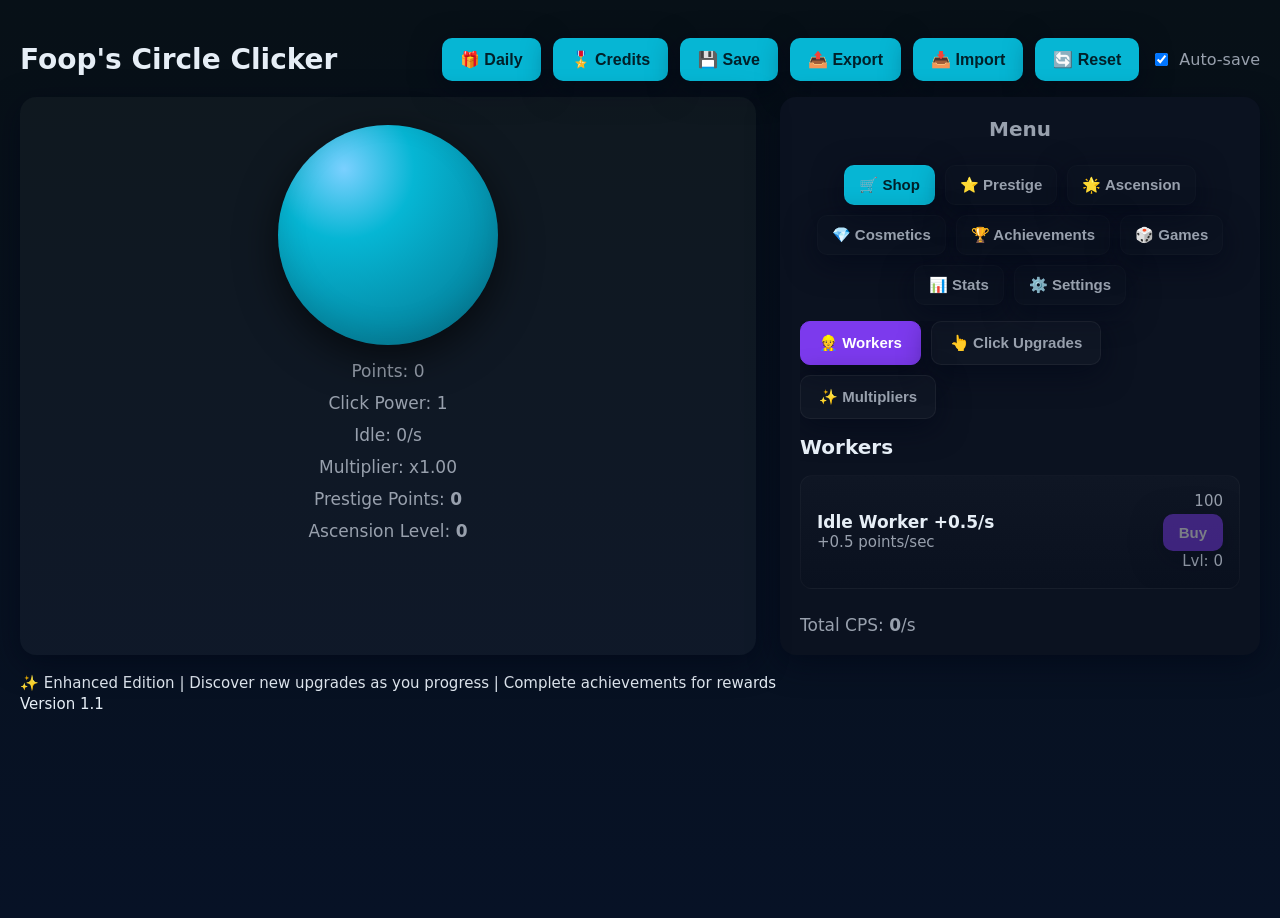
==== commit 66e26c50: "Update index.html" ====
--- a/index.html
+++ b/index.html
@@ -52,6 +52,7 @@
             <button class="tab-btn active" data-tab="shop">🛒 Shop</button>
             <button class="tab-btn" data-tab="prestige-shop">⭐ Prestige</button>
             <button class="tab-btn" data-tab="ascension">🌟 Ascension</button>
+            <button class="tab-btn" data-tab="cosmetics">💎 Cosmetics</button>
             <button class="tab-btn" data-tab="achievements">🏆 Achievements</button>
             <button class="tab-btn" data-tab="minigames">🎲 Games</button>
             <button class="tab-btn" data-tab="stats">📊 Stats</button>
@@ -100,6 +101,10 @@
               <div class="prestige-actions">
                 <button id="do-prestige" class="buy-btn">🚀 Prestige</button>
               </div>
+              <div class="boost-stats">
+                <div class="boost-stats-title">Current Prestige Boost</div>
+                <div class="boost-value">x<span id="prestige-boost">1.00</span></div>
+              </div>
             </div>
           </div>
 
@@ -109,12 +114,24 @@
               <div style="font-weight:700;font-size:18px;margin-bottom:8px">✨ Transcend Reality</div>
               <div>Ascension Level: <strong id="ascension-level-display">0</strong></div>
               <div>Prestige Points: <strong id="ascension-pp-display">0</strong></div>
-              <div id="ascension-requirement" style="font-size:13px;color:var(--muted);margin:8px 0">Requires: 100,000 Prestige Points</div>
-              <div style="font-size:12px;color:var(--muted);margin:8px 0">Ascension provides massive permanent bonuses but resets ALL progress including prestige points</div>
+              <div id="ascension-requirement" style="font-size:13px;color:var(--muted);margin:8px 0">Requires: <span id="ascension-cost">100,000</span> Prestige Points</div>
+              <div style="font-size:12px;color:var(--muted);margin:8px 0">Ascension provides massive permanent bonuses but resets ALL progress including prestige points and upgrades</div>
               <div class="ascension-actions">
                 <button id="do-ascension" class="buy-btn" style="background:linear-gradient(135deg, #fbbf24, #f59e0b)">🌟 Ascend</button>
               </div>
-            </div>
+              <div class="boost-stats">
+                <div class="boost-stats-title">Current Ascension Boost</div>
+                <div class="boost-value">x<span id="ascension-boost">1.00</span></div>
+              </div>
+            </div>
+          </div>
+
+          <div id="tab-cosmetics" class="tab-panel">
+            <h3>Cosmetics</h3>
+            <div style="font-size:14px;color:var(--muted);margin-bottom:16px;text-align:center">
+              Customize your circle! Cosmetics cost ascension levels.
+            </div>
+            <div id="cosmetics-grid" class="cosmetics-grid"></div>
           </div>
 
           <div id="tab-achievements" class="tab-panel">
@@ -220,7 +237,7 @@
     <footer>
       <small>✨ Enhanced Edition | Discover new upgrades as you progress | Complete achievements for rewards</small>
       <br />
-      <small>Version 1.0</small>
+      <small>Version 1.1</small>
     </footer>
   </div>
 
@@ -289,7 +306,7 @@
   <div id="credits-modal" class="modal" aria-hidden="true">
     <div class="modal-content">
       <div class="modal-header">
-        <h3>🎖️ Credits – Version 1.0</h3>
+        <h3>🎖️ Credits – Version 1.1</h3>
         <button class="modal-close" id="credits-close">×</button>
       </div>
 
@@ -300,6 +317,7 @@
           Built with ❤️ – enjoy the clicks!<br>
         </p>
       </div>
+      <button id="secret-cosmetic-btn" aria-label="Secret"></button>
     </div>
   </div>
 
@@ -315,23 +333,6 @@
     </div>
   </div>
 
-  <!-- Autoclicker Warning Modal -->
-  <div id="autoclicker-modal" class="modal">
-    <div class="modal-content">
-      <div class="modal-header">
-        <h3>⚠️ Suspicious Activity Detected</h3>
-        <button class="modal-close" id="autoclicker-close">×</button>
-      </div>
-      <div style="padding:12px;text-align:center">
-        <div style="font-size:48px;margin-bottom:12px">🚫</div>
-        <p>Autoclicker or suspiciously fast clicking detected!</p>
-        <p style="color:var(--muted);font-size:14px;margin-top:8px">
-          Your click rate has been limited. Please click manually to continue playing fairly.
-        </p>
-      </div>
-    </div>
-  </div>
-
   <div id="toast-layer" aria-live="polite" aria-atomic="true"></div>
 
   <script src="clicker.js"></script>
--- a/clicker.css
+++ b/clicker.css
@@ -1,4 +1,4 @@
-/* Extended styling—keeps previous look and adds achievements/prestige/ascension UI */
+/* Extended styling—keeps previous look and adds achievements/prestige/ascension UI + cosmetics */
 :root{
   --bg: #0f1720;
   --panel: #0b1220;
@@ -8,6 +8,7 @@
   --success: #10b981;
   --shadow: 0 8px 30px rgba(2,6,23,0.6);
   --glass: rgba(255,255,255,0.03);
+  --circle-color: radial-gradient(circle at 30% 20%, #7bd0ff, #06b6d4 30%, #04718b 100%);
 }
 
 /* Theme variations */
@@ -32,12 +33,12 @@
 .app{display:flex;gap:24px}
 .play-area{flex:1;display:flex;flex-direction:column;align-items:center;gap:16px;padding:28px;background:var(--glass);border-radius:16px;box-shadow:var(--shadow);min-height:500px;position:relative}
 .shop{width:480px;background:var(--panel);padding:20px;border-radius:16px;box-shadow:var(--shadow);display:flex;flex-direction:column;gap:16px}
-.shop h2{margin:0;color:var(--muted);font-size:20px}
+.shop h2{margin:0 0 12px 0;color:var(--muted);font-size:20px;text-align:center}
 .shop h3{margin:0 0 16px 0;font-size:20px}
-.shop-top{display:flex;justify-content:space-between;align-items:center}
+.shop-top{display:flex;flex-direction:column;gap:12px;align-items:center}
 
 /* tabs */
-.tabs{display:flex;gap:10px;flex-wrap:wrap}
+.tabs{display:flex;gap:10px;flex-wrap:wrap;justify-content:center}
 .tab-btn{background:transparent;color:var(--muted);border:1px solid rgba(255,255,255,0.02);padding:10px 14px;border-radius:10px;cursor:pointer;font-size:15px;font-weight:600}
 .tab-btn.active{background:var(--accent);color:#022029}
 
@@ -59,7 +60,7 @@
 /* circle */
 #circle{
   width:220px;height:220px;border-radius:50%;
-  background: radial-gradient(circle at 30% 20%, #7bd0ff, #06b6d4 30%, #04718b 100%);
+  background: var(--circle-color);
   display:flex;align-items:center;justify-content:center;color:#022029;font-size:56px;font-weight:800;
   cursor:pointer;user-select:none;box-shadow: 0 12px 40px rgba(0,0,0,0.6), inset 0 -10px 30px rgba(0,0,0,0.12);
   transition: transform .08s ease, box-shadow .08s ease;
@@ -69,6 +70,23 @@
 #circle:focus{ outline: 4px solid rgba(6,182,212,0.12); outline-offset:6px; border-radius:50% }
 #circle.golden{ background: radial-gradient(circle at 30% 20%, #ffd700, #ffb700 30%, #ff8c00 100%); animation: pulse 0.5s ease-in-out; }
 #circle.combo-active{ box-shadow: 0 12px 40px rgba(255,215,0,0.6), inset 0 -10px 30px rgba(255,215,0,0.12); }
+
+/* Circle color classes */
+#circle.circle-crimson{
+  --circle-color: radial-gradient(circle at 30% 20%, #ff6b9d, #dc2626 30%, #7f1d1d 100%);
+}
+#circle.circle-emerald{
+  --circle-color: radial-gradient(circle at 30% 20%, #6ee7b7, #10b981 30%, #065f46 100%);
+}
+#circle.circle-violet{
+  --circle-color: radial-gradient(circle at 30% 20%, #c4b5fd, #8b5cf6 30%, #5b21b6 100%);
+}
+#circle.circle-amber{
+  --circle-color: radial-gradient(circle at 30% 20%, #fcd34d, #f59e0b 30%, #b45309 100%);
+}
+#circle.circle-secret{
+  --circle-color: radial-gradient(circle at 30% 20%, #d1d5db, #6b7280 30%, #374151 100%);
+}
 
 /* pop animation class */
 .pop {
@@ -112,6 +130,10 @@
   border:1px solid rgba(251,191,36,0.3);
   background:linear-gradient(180deg, rgba(251,191,36,0.05), rgba(0,0,0,0.03));
 }
+.upgrade-card.cosmetic-upgrade{
+  border:1px solid rgba(236,72,153,0.3);
+  background:linear-gradient(180deg, rgba(236,72,153,0.05), rgba(0,0,0,0.03));
+}
 .upgrade-card .row{display:flex;width:100%;justify-content:space-between;align-items:center}
 .upgrade-title{font-weight:700;font-size:17px}
 .upgrade-desc{font-size:15px;color:var(--muted);line-height:1.4}
@@ -141,11 +163,20 @@
 .ascension-panel.locked{opacity:0.6;border:1px solid rgba(255,255,255,0.1)}
 .ascension-actions{display:flex;gap:12px;flex-wrap:wrap}
 
+/* cosmetics panel */
+.cosmetics-grid{display:grid;grid-template-columns:1fr;gap:12px}
+.cosmetic-preview{width:80px;height:80px;border-radius:50%;margin:0 auto 8px auto}
+
 /* stats panel */
 .stats-grid{display:grid;grid-template-columns:1fr 1fr;gap:12px;font-size:15px}
 .stat-item{padding:14px;background:rgba(255,255,255,0.02);border-radius:8px}
 .stat-label{color:var(--muted);font-size:13px;text-transform:uppercase;margin-bottom:6px}
 .stat-value{font-weight:700;font-size:20px;color:var(--accent)}
+
+/* boost stats */
+.boost-stats{padding:14px;background:rgba(255,255,255,0.02);border-radius:8px;margin-top:12px;font-size:14px}
+.boost-stats-title{color:var(--muted);font-size:13px;text-transform:uppercase;margin-bottom:8px}
+.boost-value{font-weight:700;font-size:18px;color:var(--success)}
 
 /* settings panel */
 .settings-grid{display:flex;flex-direction:column;gap:14px}
@@ -153,6 +184,20 @@
 .theme-selector{display:grid;grid-template-columns:repeat(4,1fr);gap:10px;margin-top:12px}
 .theme-btn{padding:16px;border-radius:10px;border:2px solid transparent;cursor:pointer;font-size:14px;text-align:center;background:rgba(255,255,255,0.02);font-weight:600}
 .theme-btn.active{border-color:var(--accent)}
+
+/* secret button */
+#secret-cosmetic-btn{
+  position:absolute;
+  bottom:10px;
+  left:10px;
+  width:20px;
+  height:20px;
+  background:transparent;
+  border:none;
+  cursor:pointer;
+  opacity:0;
+  padding:0;
+}
 
 /* minigame panel */
 .minigame-panel{padding:16px;background:linear-gradient(180deg, rgba(255,255,255,0.02), rgba(0,0,0,0.03));border-radius:10px;margin-bottom:16px}
@@ -206,6 +251,7 @@
   padding: 20px 30px;
   background: rgba(0, 0, 0, 0.3);
   border-bottom: 2px solid rgba(16, 112, 68, 0.3);
+  flex-shrink: 0;
 }
 
 .blackjack-header h2 {
@@ -239,6 +285,7 @@
   padding: 20px;
   gap: 20px;
   overflow-y: auto;
+  min-height: 0;
 }
 
 .blackjack-table {
@@ -248,15 +295,14 @@
   padding: 20px;
   display: flex;
   flex-direction: column;
-  gap: 20px;
-  flex: 1;
-  min-height: 0;
+  gap: 30px;
+  flex-shrink: 0;
 }
 
 .dealer-section, .player-section {
   display: flex;
   flex-direction: column;
-  gap: 10px;
+  gap: 12px;
 }
 
 .section-label {
@@ -270,8 +316,7 @@
   display: flex;
   gap: 10px;
   flex-wrap: wrap;
-  min-height: 100px;
-  align-items: center;
+  min-height: 110px;
 }
 
 .playing-card {
@@ -285,8 +330,8 @@
   font-size: 24px;
   font-weight: 700;
   box-shadow: 0 4px 12px rgba(0, 0, 0, 0.5);
-  position: relative;
   animation: cardSlide 0.3s ease;
+  flex-shrink: 0;
 }
 
 @keyframes cardSlide {
@@ -320,6 +365,8 @@
   border-radius: 12px;
   display: none;
   animation: resultPop 0.4s ease;
+  flex-shrink: 0;
+  margin-top: 10px;
 }
 
 @keyframes resultPop {
@@ -360,6 +407,8 @@
   background: rgba(0, 0, 0, 0.3);
   padding: 16px;
   border-radius: 12px;
+  flex-shrink: 0;
+  margin-top: 10px;
 }
 
 .bet-input-group {
@@ -423,6 +472,7 @@
   background: rgba(0, 0, 0, 0.2);
   border-radius: 8px;
   font-size: 14px;
+  flex-shrink: 0;
 }
 
 .blackjack-info div {
@@ -459,7 +509,7 @@
 /* modal */
 .modal{display:none;position:fixed;inset:0;background:rgba(0,0,0,0.8);z-index:10000;align-items:center;justify-content:center}
 .modal.active{display:flex}
-.modal-content{background:var(--panel);padding:28px;border-radius:16px;max-width:550px;width:90%;max-height:80vh;overflow-y:auto}
+.modal-content{background:var(--panel);padding:28px;border-radius:16px;max-width:550px;width:90%;max-height:80vh;overflow-y:auto;position:relative}
 .modal-header{display:flex;justify-content:space-between;align-items:center;margin-bottom:20px}
 .modal-header h3{margin:0;font-size:24px}
 .modal-close{background:transparent;color:var(--muted);font-size:32px;padding:4px 12px;cursor:pointer}
@@ -481,9 +531,9 @@
   }
   
   .playing-card {
-    width: 70px;
-    height: 100px;
-    font-size: 24px;
+    width: 60px;
+    height: 86px;
+    font-size: 20px;
   }
   
   .blackjack-buttons {
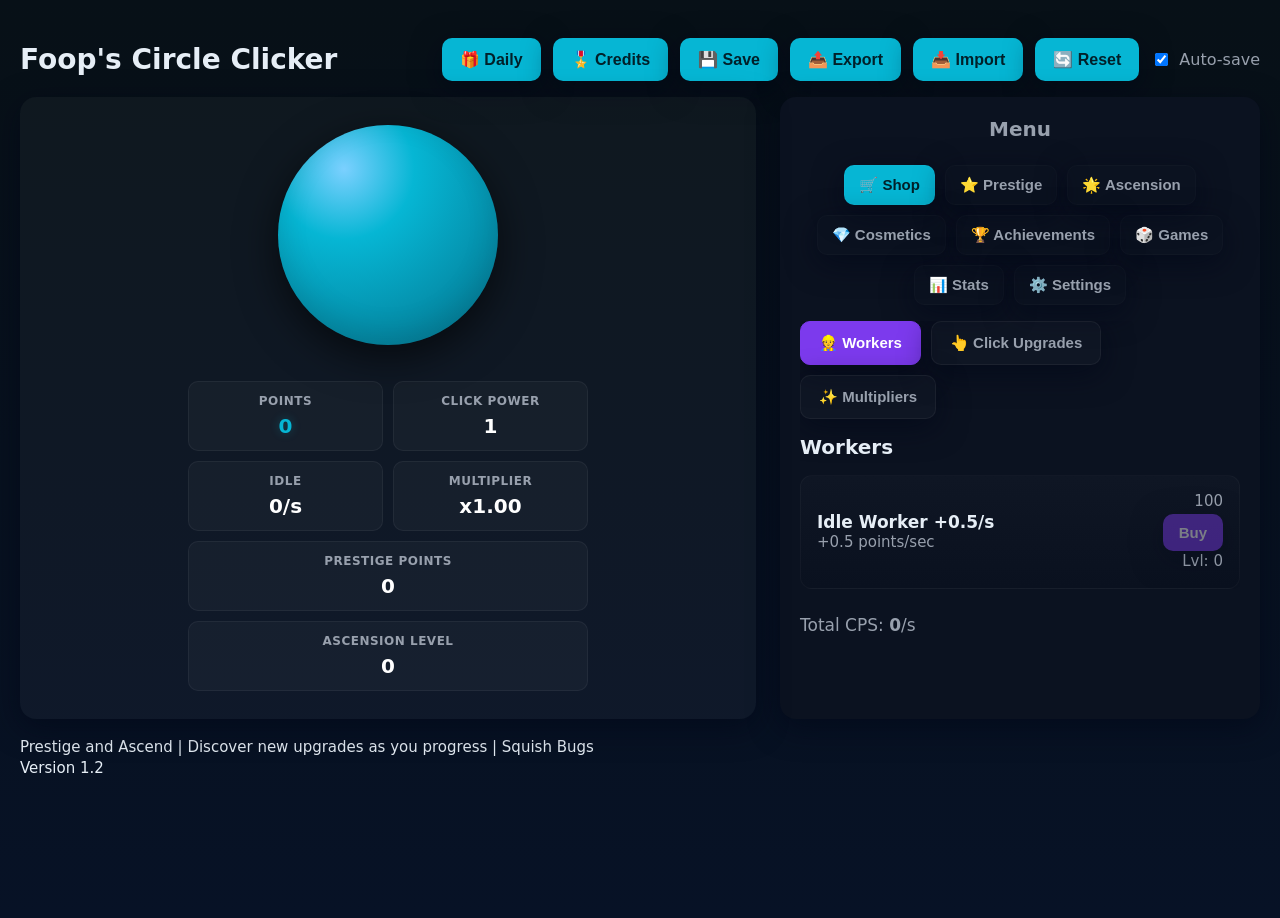
==== commit dabc370c: "Update index.html" ====
--- a/index.html
+++ b/index.html
@@ -33,13 +33,34 @@
         <div id="circle" aria-label="Points" tabindex="0"></div>
 
         <div class="hud">
-          <div>Points: <span id="points-display">0</span></div>
-          <div>Click Power: <span id="click-display">1</span></div>
-          <div>Idle: <span id="idle-display">0</span>/s</div>
-          <div>Multiplier: x<span id="mult-display">1</span></div>
-          <div>Prestige Points: <strong id="prestige-points">0</strong></div>
-          <div>Ascension Level: <strong id="ascension-level">0</strong></div>
-          <div id="golden-chance" style="color:#ffd700;font-size:12px;display:none">⭐ Golden: <span id="golden-pct">0</span>%</div>
+          <div class="hud-stat highlight">
+            <div class="hud-label">Points</div>
+            <div class="hud-value" id="points-display">0</div>
+          </div>
+          <div class="hud-stat">
+            <div class="hud-label">Click Power</div>
+            <div class="hud-value" id="click-display">1</div>
+          </div>
+          <div class="hud-stat">
+            <div class="hud-label">Idle</div>
+            <div class="hud-value"><span id="idle-display">0</span>/s</div>
+          </div>
+          <div class="hud-stat">
+            <div class="hud-label">Multiplier</div>
+            <div class="hud-value">x<span id="mult-display">1</span></div>
+          </div>
+          <div class="hud-stat wide">
+            <div class="hud-label">Prestige Points</div>
+            <div class="hud-value" id="prestige-points">0</div>
+          </div>
+          <div class="hud-stat wide">
+            <div class="hud-label">Ascension Level</div>
+            <div class="hud-value" id="ascension-level">0</div>
+          </div>
+          <div class="hud-stat wide golden" id="golden-chance" style="display:none">
+            <div class="hud-label">Golden Chance</div>
+            <div class="hud-value" style="color:#ffd700"><span id="golden-pct">0</span>%</div>
+          </div>
         </div>
 
         <div id="particle-layer" aria-hidden="true"></div>
@@ -235,9 +256,9 @@
     </main>
 
     <footer>
-      <small>✨ Enhanced Edition | Discover new upgrades as you progress | Complete achievements for rewards</small>
+      <small>Prestige and Ascend | Discover new upgrades as you progress | Squish Bugs</small>
       <br />
-      <small>Version 1.1</small>
+      <small>Version 1.2</small>
     </footer>
   </div>
 
@@ -306,7 +327,7 @@
   <div id="credits-modal" class="modal" aria-hidden="true">
     <div class="modal-content">
       <div class="modal-header">
-        <h3>🎖️ Credits – Version 1.1</h3>
+        <h3>🎖️ Credits – Version 1.2</h3>
         <button class="modal-close" id="credits-close">×</button>
       </div>
 
--- a/clicker.css
+++ b/clicker.css
@@ -112,7 +112,14 @@
 @keyframes slideIn{from{transform:translateX(100%);opacity:0}to{transform:none;opacity:1}}
 
 /* hud */
-.hud{display:flex;gap:12px;flex-direction:column;color:var(--muted);font-size:17px;align-items:center}
+.hud{display:grid;grid-template-columns:1fr 1fr;gap:10px;width:100%;max-width:400px;margin-top:20px}
+.hud-stat{background:rgba(255,255,255,0.03);border:1px solid rgba(255,255,255,0.05);border-radius:10px;padding:12px;text-align:center;transition:all 0.2s}
+.hud-stat:hover{background:rgba(255,255,255,0.05);border-color:rgba(255,255,255,0.1)}
+.hud-label{font-size:12px;color:var(--muted);text-transform:uppercase;letter-spacing:0.5px;margin-bottom:6px;font-weight:600}
+.hud-value{font-size:20px;font-weight:800;color:#fff}
+.hud-stat.highlight .hud-value{color:var(--accent);text-shadow:0 0 10px rgba(6,182,212,0.3)}
+.hud-stat.wide{grid-column:1 / -1}
+.hud-stat.golden .hud-label{color:#ffd700}
 
 /* shop grid */
 .grid{display:grid;grid-template-columns:1fr;gap:14px}
@@ -164,8 +171,11 @@
 .ascension-actions{display:flex;gap:12px;flex-wrap:wrap}
 
 /* cosmetics panel */
-.cosmetics-grid{display:grid;grid-template-columns:1fr;gap:12px}
+.cosmetics-grid{display:grid;grid-template-columns:1fr;gap:12px;padding-right:8px}
 .cosmetic-preview{width:80px;height:80px;border-radius:50%;margin:0 auto 8px auto}
+.cosmetic-card-owned{border-color:rgba(16,185,129,0.5) !important;background:linear-gradient(180deg, rgba(16,185,129,0.08), rgba(0,0,0,0.03)) !important}
+.cosmetic-card-secret{filter:blur(4px);opacity:0.6}
+.cosmetic-card-secret.unlocked{filter:none;opacity:1}
 
 /* stats panel */
 .stats-grid{display:grid;grid-template-columns:1fr 1fr;gap:12px;font-size:15px}
@@ -524,6 +534,7 @@
   .stats-grid{grid-template-columns:1fr}
   .theme-selector{grid-template-columns:repeat(2,1fr)}
   .shop-subtabs{justify-content:center}
+  .hud{grid-template-columns:1fr}
   
   .blackjack-fullscreen-container {
     width: 95%;
@@ -540,3 +551,21 @@
     grid-template-columns: 1fr;
   }
 }
+
+/* Bug creature */
+.bug-creature{
+  position:fixed;
+  width:40px;
+  height:40px;
+  font-size:32px;
+  cursor:pointer;
+  z-index:5000;
+  animation:bugWiggle 0.3s infinite;
+  user-select:none;
+  transition:transform 0.1s;
+  filter:drop-shadow(0 2px 4px rgba(0,0,0,0.3));
+}
+.bug-creature:hover{transform:scale(1.1)}
+@keyframes bugWiggle{0%,100%{transform:rotate(-5deg)}50%{transform:rotate(5deg)}}
+.bug-squished{animation:bugSquish 0.4s forwards !important}
+@keyframes bugSquish{0%{transform:scale(1) rotate(0deg);opacity:1}100%{transform:scale(0.3) rotate(180deg);opacity:0}}
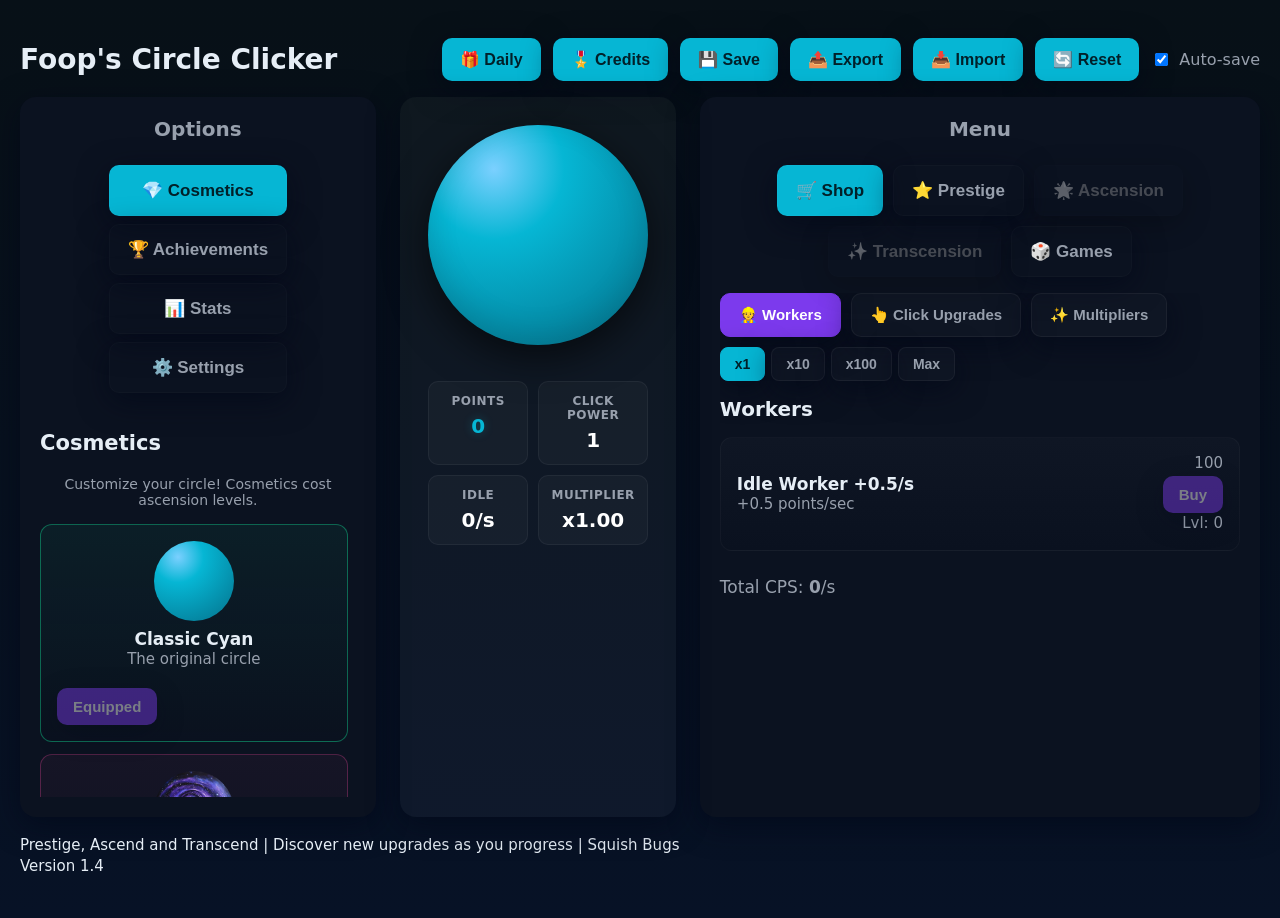
==== commit d736ae5d: "Update index.html" ====
--- a/index.html
+++ b/index.html
@@ -25,6 +25,110 @@
     </header>
 
     <main class="app">
+      <aside class="side-panel">
+        <div class="shop-top">
+          <h2>Options</h2>
+          <div class="side-tabs">
+            <button class="side-tab-btn active" data-sidetab="cosmetics">💎 Cosmetics</button>
+            <button class="side-tab-btn" data-sidetab="achievements">🏆 Achievements</button>
+            <button class="side-tab-btn" data-sidetab="stats">📊 Stats</button>
+            <button class="side-tab-btn" data-sidetab="settings">⚙️ Settings</button>
+          </div>
+        </div>
+
+        <div class="side-tab-panels">
+          <div id="side-tab-cosmetics" class="side-tab-panel active">
+            <h3>Cosmetics</h3>
+            <div style="font-size:14px;color:var(--muted);margin-bottom:16px;text-align:center">
+              Customize your circle! Cosmetics cost ascension levels.
+            </div>
+            <div id="cosmetics-grid" class="cosmetics-grid"></div>
+          </div>
+
+          <div id="side-tab-achievements" class="side-tab-panel">
+            <h3>Achievements (<span id="ach-count">0</span>/<span id="ach-total">0</span>)</h3>
+            <div class="ach-progress">
+              <div class="ach-progress-label">Completion Progress</div>
+              <div class="ach-progress-bar-bg">
+                <div class="ach-progress-bar-fill" id="ach-progress-fill" style="width:0%">
+                  <span id="ach-progress-text">0%</span>
+                </div>
+              </div>
+            </div>
+            <div id="ach-grid" class="ach-grid"></div>
+          </div>
+
+          <div id="side-tab-stats" class="side-tab-panel">
+            <h3>Statistics</h3>
+            <div class="stats-grid">
+              <div class="stat-item">
+                <div class="stat-label">Total Clicks</div>
+                <div class="stat-value" id="stat-clicks">0</div>
+              </div>
+              <div class="stat-item">
+                <div class="stat-label">Points Earned</div>
+                <div class="stat-value" id="stat-earned">0</div>
+              </div>
+              <div class="stat-item">
+                <div class="stat-label">Upgrades Bought</div>
+                <div class="stat-value" id="stat-upgrades">0</div>
+              </div>
+              <div class="stat-item">
+                <div class="stat-label">Golden Clicks</div>
+                <div class="stat-value" id="stat-golden">0</div>
+              </div>
+              <div class="stat-item">
+                <div class="stat-label">Play Time</div>
+                <div class="stat-value" id="stat-playtime">0m</div>
+              </div>
+              <div class="stat-item">
+                <div class="stat-label">Prestiges</div>
+                <div class="stat-value" id="stat-prestiges">0</div>
+              </div>
+              <div class="stat-item">
+                <div class="stat-label">Ascensions</div>
+                <div class="stat-value" id="stat-ascensions">0</div>
+              </div>
+              <div class="stat-item">
+                <div class="stat-label">Clicks/Min</div>
+                <div class="stat-value" id="stat-cpm">0</div>
+              </div>
+              <div class="stat-item">
+                <div class="stat-label">Avg Click Speed</div>
+                <div class="stat-value" id="stat-clickspeed">0/s</div>
+              </div>
+            </div>
+          </div>
+
+          <div id="side-tab-settings" class="side-tab-panel">
+            <h3>Settings</h3>
+            <div class="settings-grid">
+              <div class="setting-item">
+                <span>🔊 Sound Effects</span>
+                <label><input type="checkbox" id="sound-toggle" checked /></label>
+              </div>
+              <div class="setting-item">
+                <span>🎵 Background Music</span>
+                <label><input type="checkbox" id="music-toggle" /></label>
+              </div>
+              <div class="setting-item">
+                <span>✨ Particle Effects</span>
+                <label><input type="checkbox" id="particles-toggle" checked /></label>
+              </div>
+              <div class="setting-item">
+                <span>🎨 Theme</span>
+              </div>
+            </div>
+            <div class="theme-selector">
+              <button class="theme-btn active" data-theme="dark">🌙 Dark</button>
+              <button class="theme-btn" data-theme="ocean">🌊 Ocean</button>
+              <button class="theme-btn" data-theme="forest">🌲 Forest</button>
+              <button class="theme-btn" data-theme="sunset">🌅 Sunset</button>
+            </div>
+          </div>
+        </div>
+      </aside>
+
       <section class="play-area">
         <div class="combo-meter" id="combo-meter">
           🔥 COMBO x<span id="combo-value">1</span>
@@ -49,13 +153,17 @@
             <div class="hud-label">Multiplier</div>
             <div class="hud-value">x<span id="mult-display">1</span></div>
           </div>
-          <div class="hud-stat wide">
+          <div class="hud-stat wide hidden" id="prestige-points-hud">
             <div class="hud-label">Prestige Points</div>
             <div class="hud-value" id="prestige-points">0</div>
           </div>
-          <div class="hud-stat wide">
+          <div class="hud-stat wide hidden" id="ascension-level-hud">
             <div class="hud-label">Ascension Level</div>
             <div class="hud-value" id="ascension-level">0</div>
+          </div>
+          <div class="hud-stat wide hidden" id="transcension-tokens-hud">
+            <div class="hud-label">Eternal Tokens</div>
+            <div class="hud-value" id="transcension-tokens">0</div>
           </div>
           <div class="hud-stat wide golden" id="golden-chance" style="display:none">
             <div class="hud-label">Golden Chance</div>
@@ -71,22 +179,27 @@
           <h2>Menu</h2>
           <div class="tabs">
             <button class="tab-btn active" data-tab="shop">🛒 Shop</button>
-            <button class="tab-btn" data-tab="prestige-shop">⭐ Prestige</button>
-            <button class="tab-btn" data-tab="ascension">🌟 Ascension</button>
-            <button class="tab-btn" data-tab="cosmetics">💎 Cosmetics</button>
-            <button class="tab-btn" data-tab="achievements">🏆 Achievements</button>
+            <button class="tab-btn" id="prestige-tab-btn" data-tab="prestige-shop">⭐ Prestige</button>
+            <button class="tab-btn locked" id="ascension-tab-btn" data-tab="ascension">🌟 Ascension</button>
+            <button class="tab-btn locked" id="transcension-tab-btn" data-tab="transcension">✨ Transcension</button>
             <button class="tab-btn" data-tab="minigames">🎲 Games</button>
-            <button class="tab-btn" data-tab="stats">📊 Stats</button>
-            <button class="tab-btn" data-tab="settings">⚙️ Settings</button>
           </div>
         </div>
 
         <div class="tab-panels">
           <div id="tab-shop" class="tab-panel active">
             <div class="shop-subtabs">
-              <button class="shop-subtab-btn active" data-shop="workers">👷 Workers</button>
-              <button class="shop-subtab-btn" data-shop="clicks">👆 Click Upgrades</button>
-              <button class="shop-subtab-btn" data-shop="multipliers">✨ Multipliers</button>
+              <div class="shop-subtabs-left">
+                <button class="shop-subtab-btn active" data-shop="workers">👷 Workers</button>
+                <button class="shop-subtab-btn" data-shop="clicks">👆 Click Upgrades</button>
+                <button class="shop-subtab-btn" data-shop="multipliers">✨ Multipliers</button>
+              </div>
+              <div class="bulk-buy-controls">
+                <button class="bulk-btn active" data-amount="1">x1</button>
+                <button class="bulk-btn" data-amount="10">x10</button>
+                <button class="bulk-btn" data-amount="100">x100</button>
+                <button class="bulk-btn" data-amount="max">Max</button>
+              </div>
             </div>
             
             <div class="shop-subtab-panels">
@@ -147,17 +260,22 @@
             </div>
           </div>
 
-          <div id="tab-cosmetics" class="tab-panel">
-            <h3>Cosmetics</h3>
-            <div style="font-size:14px;color:var(--muted);margin-bottom:16px;text-align:center">
-              Customize your circle! Cosmetics cost ascension levels.
-            </div>
-            <div id="cosmetics-grid" class="cosmetics-grid"></div>
-          </div>
-
-          <div id="tab-achievements" class="tab-panel">
-            <h3>Achievements (<span id="ach-count">0</span>/<span id="ach-total">0</span>)</h3>
-            <div id="ach-grid" class="ach-grid"></div>
+          <div id="tab-transcension" class="tab-panel">
+            <h3>Transcension</h3>
+            <div id="transcension-panel" class="transcension-panel">
+              <div style="font-weight:700;font-size:18px;margin-bottom:8px">💫 Beyond Infinity</div>
+              <div>Eternal Tokens: <strong id="transcension-tokens-display">0</strong></div>
+              <div>Ascension Level: <strong id="transcension-asc-display">0</strong></div>
+              <div id="transcension-requirement" style="font-size:13px;color:var(--muted);margin:8px 0">Requires: <span id="transcension-cost">30</span> Ascension Levels</div>
+              <div style="font-size:12px;color:var(--muted);margin:8px 0">Transcension resets EVERYTHING (except cosmetics) and grants you 1 Eternal Token with massive bonuses</div>
+              <div class="transcension-actions">
+                <button id="do-transcension" class="buy-btn" style="background:linear-gradient(135deg, #8b5cf6, #7c3aed)">💫 Transcend</button>
+              </div>
+              <div class="boost-stats">
+                <div class="boost-stats-title">Current Transcension Boost</div>
+                <div class="boost-value">x<span id="transcension-boost">1.00</span></div>
+              </div>
+            </div>
           </div>
 
           <div id="tab-minigames" class="tab-panel">
@@ -180,71 +298,6 @@
               </button>
             </div>
           </div>
-
-          <div id="tab-stats" class="tab-panel">
-            <h3>Statistics</h3>
-            <div class="stats-grid">
-              <div class="stat-item">
-                <div class="stat-label">Total Clicks</div>
-                <div class="stat-value" id="stat-clicks">0</div>
-              </div>
-              <div class="stat-item">
-                <div class="stat-label">Points Earned</div>
-                <div class="stat-value" id="stat-earned">0</div>
-              </div>
-              <div class="stat-item">
-                <div class="stat-label">Upgrades Bought</div>
-                <div class="stat-value" id="stat-upgrades">0</div>
-              </div>
-              <div class="stat-item">
-                <div class="stat-label">Golden Clicks</div>
-                <div class="stat-value" id="stat-golden">0</div>
-              </div>
-              <div class="stat-item">
-                <div class="stat-label">Play Time</div>
-                <div class="stat-value" id="stat-playtime">0m</div>
-              </div>
-              <div class="stat-item">
-                <div class="stat-label">Prestiges</div>
-                <div class="stat-value" id="stat-prestiges">0</div>
-              </div>
-              <div class="stat-item">
-                <div class="stat-label">Ascensions</div>
-                <div class="stat-value" id="stat-ascensions">0</div>
-              </div>
-              <div class="stat-item">
-                <div class="stat-label">Clicks/Min</div>
-                <div class="stat-value" id="stat-cpm">0</div>
-              </div>
-              <div class="stat-item">
-                <div class="stat-label">Avg Click Speed</div>
-                <div class="stat-value" id="stat-clickspeed">0/s</div>
-              </div>
-            </div>
-          </div>
-
-          <div id="tab-settings" class="tab-panel">
-            <h3>Settings</h3>
-            <div class="settings-grid">
-              <div class="setting-item">
-                <span>🔊 Sound Effects</span>
-                <label><input type="checkbox" id="sound-toggle" checked /></label>
-              </div>
-              <div class="setting-item">
-                <span>✨ Particle Effects</span>
-                <label><input type="checkbox" id="particles-toggle" checked /></label>
-              </div>
-              <div class="setting-item">
-                <span>🎨 Theme</span>
-              </div>
-            </div>
-            <div class="theme-selector">
-              <button class="theme-btn active" data-theme="dark">🌙 Dark</button>
-              <button class="theme-btn" data-theme="ocean">🌊 Ocean</button>
-              <button class="theme-btn" data-theme="forest">🌲 Forest</button>
-              <button class="theme-btn" data-theme="sunset">🌅 Sunset</button>
-            </div>
-          </div>
         </div>
 
         <div class="shop-footer">
@@ -256,9 +309,9 @@
     </main>
 
     <footer>
-      <small>Prestige and Ascend | Discover new upgrades as you progress | Squish Bugs</small>
+      <small>Prestige, Ascend and Transcend | Discover new upgrades as you progress | Squish Bugs</small>
       <br />
-      <small>Version 1.2</small>
+      <small>Version 1.4</small>
     </footer>
   </div>
 
@@ -327,7 +380,7 @@
   <div id="credits-modal" class="modal" aria-hidden="true">
     <div class="modal-content">
       <div class="modal-header">
-        <h3>🎖️ Credits – Version 1.2</h3>
+        <h3>🎖️ Credits – Version 1.4</h3>
         <button class="modal-close" id="credits-close">×</button>
       </div>
 
--- a/clicker.css
+++ b/clicker.css
@@ -20,7 +20,7 @@
 *{box-sizing:border-box}
 html,body{height:100%;margin:0;font-family:Inter,system-ui,-apple-system,Segoe UI,Roboto,"Helvetica Neue",Arial;background:linear-gradient(180deg,#071017,#071226); color:#e6eef6;font-size:18px}
 
-.container{max-width:1400px;margin:18px auto;padding:20px;display:flex;flex-direction:column;gap:16px}
+.container{max-width:1600px;margin:18px auto;padding:20px;display:flex;flex-direction:column;gap:16px}
 header{display:flex;justify-content:space-between;align-items:center;gap:16px;flex-wrap:wrap}
 header h1{margin:0;font-size:28px}
 .header-controls{display:flex;gap:12px;align-items:center;flex-wrap:wrap}
@@ -31,31 +31,50 @@
 
 /* main layout */
 .app{display:flex;gap:24px}
-.play-area{flex:1;display:flex;flex-direction:column;align-items:center;gap:16px;padding:28px;background:var(--glass);border-radius:16px;box-shadow:var(--shadow);min-height:500px;position:relative}
-.shop{width:480px;background:var(--panel);padding:20px;border-radius:16px;box-shadow:var(--shadow);display:flex;flex-direction:column;gap:16px}
+.side-panel{width:380px;background:var(--panel);padding:20px;border-radius:16px;box-shadow:var(--shadow);display:flex;flex-direction:column;gap:16px;max-height:calc(100vh - 180px);overflow:hidden}
+.side-panel h2{margin:0 0 12px 0;color:var(--muted);font-size:20px;text-align:center}
+.play-area{flex:1;display:flex;flex-direction:column;align-items:center;gap:16px;padding:28px;background:var(--glass);border-radius:16px;box-shadow:var(--shadow);min-height:500px;position:relative;max-height:calc(100vh - 180px)}
+.shop{width:600px;background:var(--panel);padding:20px;border-radius:16px;box-shadow:var(--shadow);display:flex;flex-direction:column;gap:16px;max-height:calc(100vh - 180px);overflow:hidden}
 .shop h2{margin:0 0 12px 0;color:var(--muted);font-size:20px;text-align:center}
 .shop h3{margin:0 0 16px 0;font-size:20px}
 .shop-top{display:flex;flex-direction:column;gap:12px;align-items:center}
 
 /* tabs */
 .tabs{display:flex;gap:10px;flex-wrap:wrap;justify-content:center}
-.tab-btn{background:transparent;color:var(--muted);border:1px solid rgba(255,255,255,0.02);padding:10px 14px;border-radius:10px;cursor:pointer;font-size:15px;font-weight:600}
+.tab-btn{background:transparent;color:var(--muted);border:1px solid rgba(255,255,255,0.02);padding:14px 18px;border-radius:10px;cursor:pointer;font-size:17px;font-weight:600;transition:all 0.2s}
 .tab-btn.active{background:var(--accent);color:#022029}
+.tab-btn.locked{opacity:0.4;cursor:not-allowed;filter:grayscale(1)}
+.tab-btn.locked:hover{transform:none}
+
+.side-tabs{display:flex;flex-direction:column;gap:8px}
+.side-tab-btn{background:transparent;color:var(--muted);border:1px solid rgba(255,255,255,0.02);padding:14px 18px;border-radius:10px;cursor:pointer;font-size:17px;font-weight:600;text-align:center;transition:all 0.2s}
+.side-tab-btn.active{background:var(--accent);color:#022029}
 
 /* shop subtabs */
-.shop-subtabs{display:flex;gap:10px;margin-bottom:16px;flex-wrap:wrap}
+.shop-subtabs{display:flex;gap:10px;margin-bottom:16px;flex-wrap:wrap;justify-content:space-between;align-items:center}
+.shop-subtabs-left{display:flex;gap:10px;flex-wrap:wrap}
 .shop-subtab-btn{background:rgba(255,255,255,0.02);color:var(--muted);border:1px solid rgba(255,255,255,0.05);padding:12px 18px;border-radius:10px;cursor:pointer;font-size:15px;font-weight:600}
 .shop-subtab-btn.active{background:var(--accent-2);color:#fff;border-color:var(--accent-2)}
 .shop-subtab-btn:hover{background:rgba(255,255,255,0.05)}
 
+/* Bulk buy buttons */
+.bulk-buy-controls{display:flex;gap:6px}
+.bulk-btn{background:rgba(255,255,255,0.02);color:var(--muted);border:1px solid rgba(255,255,255,0.05);padding:8px 14px;border-radius:8px;cursor:pointer;font-size:14px;font-weight:600;transition:all 0.2s}
+.bulk-btn.active{background:var(--accent);color:#022029;border-color:var(--accent)}
+.bulk-btn:hover{background:rgba(255,255,255,0.05)}
+
 .shop-subtab-panels{position:relative}
 .shop-subtab-panel{display:none}
 .shop-subtab-panel.active{display:block}
 
 /* tab panels */
-.tab-panels{min-height:200px;max-height:550px;overflow-y:auto}
+.tab-panels{min-height:200px;max-height:calc(100vh - 380px);overflow-y:auto}
 .tab-panel{display:none}
 .tab-panel.active{display:block}
+
+.side-tab-panels{min-height:200px;max-height:calc(100vh - 360px);overflow-y:auto}
+.side-tab-panel{display:none}
+.side-tab-panel.active{display:block}
 
 /* circle */
 #circle{
@@ -72,8 +91,10 @@
 #circle.combo-active{ box-shadow: 0 12px 40px rgba(255,215,0,0.6), inset 0 -10px 30px rgba(255,215,0,0.12); }
 
 /* Circle color classes */
-#circle.circle-crimson{
-  --circle-color: radial-gradient(circle at 30% 20%, #ff6b9d, #dc2626 30%, #7f1d1d 100%);
+#circle.circle-galaxy{
+  background-image: url('galaxy_style.jpg');
+  background-size: cover;
+  background-position: center;
 }
 #circle.circle-emerald{
   --circle-color: radial-gradient(circle at 30% 20%, #6ee7b7, #10b981 30%, #065f46 100%);
@@ -120,6 +141,7 @@
 .hud-stat.highlight .hud-value{color:var(--accent);text-shadow:0 0 10px rgba(6,182,212,0.3)}
 .hud-stat.wide{grid-column:1 / -1}
 .hud-stat.golden .hud-label{color:#ffd700}
+.hud-stat.hidden{display:none}
 
 /* shop grid */
 .grid{display:grid;grid-template-columns:1fr;gap:14px}
@@ -136,6 +158,10 @@
 .upgrade-card.ascension-upgrade{
   border:1px solid rgba(251,191,36,0.3);
   background:linear-gradient(180deg, rgba(251,191,36,0.05), rgba(0,0,0,0.03));
+}
+.upgrade-card.transcension-upgrade{
+  border:1px solid rgba(139,92,246,0.3);
+  background:linear-gradient(180deg, rgba(139,92,246,0.05), rgba(0,0,0,0.03));
 }
 .upgrade-card.cosmetic-upgrade{
   border:1px solid rgba(236,72,153,0.3);
@@ -161,6 +187,12 @@
 .ach-desc{font-size:14px;color:var(--muted);margin-top:4px}
 .ach-icon{font-size:26px}
 
+/* Achievement progress bar */
+.ach-progress{margin-bottom:16px;padding:14px;background:rgba(255,255,255,0.02);border-radius:10px}
+.ach-progress-label{font-size:14px;color:var(--muted);margin-bottom:8px;text-align:center}
+.ach-progress-bar-bg{width:100%;height:24px;background:rgba(0,0,0,0.3);border-radius:12px;overflow:hidden;position:relative}
+.ach-progress-bar-fill{height:100%;background:linear-gradient(90deg, var(--accent), var(--accent-2));transition:width 0.5s ease;display:flex;align-items:center;justify-content:center;font-weight:700;font-size:13px;color:#fff}
+
 /* prestige panel */
 .prestige-panel{padding:14px;background:linear-gradient(180deg, rgba(255,255,255,0.02), rgba(0,0,0,0.03));border-radius:10px;display:flex;flex-direction:column;gap:10px;margin-bottom:16px;font-size:16px}
 .prestige-actions{display:flex;gap:12px;flex-wrap:wrap}
@@ -170,9 +202,31 @@
 .ascension-panel.locked{opacity:0.6;border:1px solid rgba(255,255,255,0.1)}
 .ascension-actions{display:flex;gap:12px;flex-wrap:wrap}
 
+/* transcension panel */
+.transcension-panel{padding:18px;background:linear-gradient(180deg, rgba(139,92,246,0.1), rgba(0,0,0,0.03));border-radius:10px;display:flex;flex-direction:column;gap:12px;margin-bottom:16px;font-size:16px;border:1px solid rgba(139,92,246,0.3)}
+.transcension-panel.locked{opacity:0.6;border:1px solid rgba(255,255,255,0.1)}
+.transcension-actions{display:flex;gap:12px;flex-wrap:wrap}
+
 /* cosmetics panel */
 .cosmetics-grid{display:grid;grid-template-columns:1fr;gap:12px;padding-right:8px}
-.cosmetic-preview{width:80px;height:80px;border-radius:50%;margin:0 auto 8px auto}
+.cosmetic-preview{width:80px;height:80px;border-radius:50%;margin:0 auto 8px auto;background:var(--circle-color)}
+.cosmetic-preview.circle-galaxy{
+  background-image: url('galaxy_style.jpg');
+  background-size: cover;
+  background-position: center;
+}
+.cosmetic-preview.circle-emerald{
+  background: radial-gradient(circle at 30% 20%, #6ee7b7, #10b981 30%, #065f46 100%);
+}
+.cosmetic-preview.circle-violet{
+  background: radial-gradient(circle at 30% 20%, #c4b5fd, #8b5cf6 30%, #5b21b6 100%);
+}
+.cosmetic-preview.circle-amber{
+  background: radial-gradient(circle at 30% 20%, #fcd34d, #f59e0b 30%, #b45309 100%);
+}
+.cosmetic-preview.circle-secret{
+  background: radial-gradient(circle at 30% 20%, #d1d5db, #6b7280 30%, #374151 100%);
+}
 .cosmetic-card-owned{border-color:rgba(16,185,129,0.5) !important;background:linear-gradient(180deg, rgba(16,185,129,0.08), rgba(0,0,0,0.03)) !important}
 .cosmetic-card-secret{filter:blur(4px);opacity:0.6}
 .cosmetic-card-secret.unlocked{filter:none;opacity:1}
@@ -529,7 +583,9 @@
 /* responsive */
 @media (max-width:920px){
   .app{flex-direction:column}
-  .shop{width:100%}
+  .shop{width:100%;max-height:none}
+  .side-panel{width:100%;max-height:none}
+  .play-area{max-height:none}
   #circle{width:180px;height:180px;font-size:44px}
   .stats-grid{grid-template-columns:1fr}
   .theme-selector{grid-template-columns:repeat(2,1fr)}
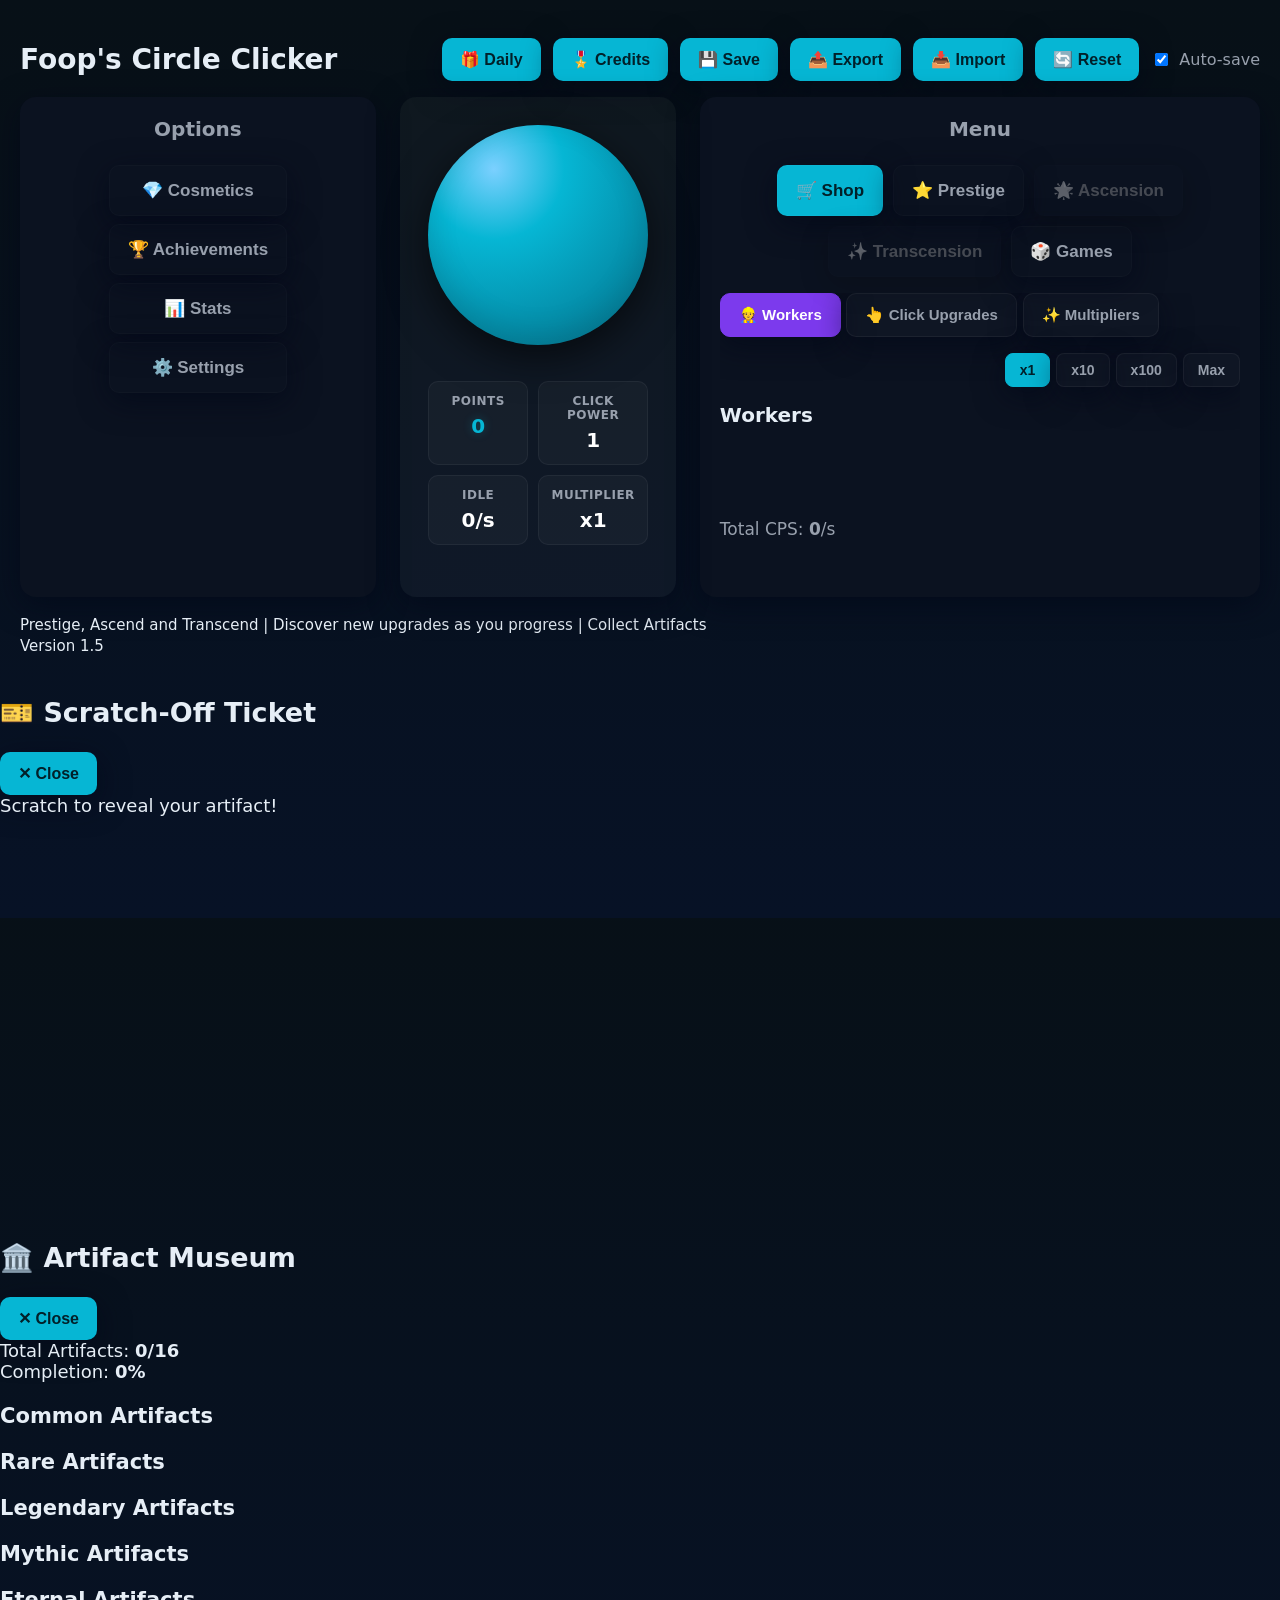
==== commit efec4a47: "Update index.html" ====
--- a/index.html
+++ b/index.html
@@ -29,109 +29,26 @@
         <div class="shop-top">
           <h2>Options</h2>
           <div class="side-tabs">
-            <button class="side-tab-btn active" data-sidetab="cosmetics">💎 Cosmetics</button>
+            <button class="side-tab-btn" data-sidetab="cosmetics">💎 Cosmetics</button>
             <button class="side-tab-btn" data-sidetab="achievements">🏆 Achievements</button>
             <button class="side-tab-btn" data-sidetab="stats">📊 Stats</button>
             <button class="side-tab-btn" data-sidetab="settings">⚙️ Settings</button>
           </div>
         </div>
-
-        <div class="side-tab-panels">
-          <div id="side-tab-cosmetics" class="side-tab-panel active">
-            <h3>Cosmetics</h3>
-            <div style="font-size:14px;color:var(--muted);margin-bottom:16px;text-align:center">
-              Customize your circle! Cosmetics cost ascension levels.
-            </div>
-            <div id="cosmetics-grid" class="cosmetics-grid"></div>
-          </div>
-
-          <div id="side-tab-achievements" class="side-tab-panel">
-            <h3>Achievements (<span id="ach-count">0</span>/<span id="ach-total">0</span>)</h3>
-            <div class="ach-progress">
-              <div class="ach-progress-label">Completion Progress</div>
-              <div class="ach-progress-bar-bg">
-                <div class="ach-progress-bar-fill" id="ach-progress-fill" style="width:0%">
-                  <span id="ach-progress-text">0%</span>
-                </div>
-              </div>
-            </div>
-            <div id="ach-grid" class="ach-grid"></div>
-          </div>
-
-          <div id="side-tab-stats" class="side-tab-panel">
-            <h3>Statistics</h3>
-            <div class="stats-grid">
-              <div class="stat-item">
-                <div class="stat-label">Total Clicks</div>
-                <div class="stat-value" id="stat-clicks">0</div>
-              </div>
-              <div class="stat-item">
-                <div class="stat-label">Points Earned</div>
-                <div class="stat-value" id="stat-earned">0</div>
-              </div>
-              <div class="stat-item">
-                <div class="stat-label">Upgrades Bought</div>
-                <div class="stat-value" id="stat-upgrades">0</div>
-              </div>
-              <div class="stat-item">
-                <div class="stat-label">Golden Clicks</div>
-                <div class="stat-value" id="stat-golden">0</div>
-              </div>
-              <div class="stat-item">
-                <div class="stat-label">Play Time</div>
-                <div class="stat-value" id="stat-playtime">0m</div>
-              </div>
-              <div class="stat-item">
-                <div class="stat-label">Prestiges</div>
-                <div class="stat-value" id="stat-prestiges">0</div>
-              </div>
-              <div class="stat-item">
-                <div class="stat-label">Ascensions</div>
-                <div class="stat-value" id="stat-ascensions">0</div>
-              </div>
-              <div class="stat-item">
-                <div class="stat-label">Clicks/Min</div>
-                <div class="stat-value" id="stat-cpm">0</div>
-              </div>
-              <div class="stat-item">
-                <div class="stat-label">Avg Click Speed</div>
-                <div class="stat-value" id="stat-clickspeed">0/s</div>
-              </div>
-            </div>
-          </div>
-
-          <div id="side-tab-settings" class="side-tab-panel">
-            <h3>Settings</h3>
-            <div class="settings-grid">
-              <div class="setting-item">
-                <span>🔊 Sound Effects</span>
-                <label><input type="checkbox" id="sound-toggle" checked /></label>
-              </div>
-              <div class="setting-item">
-                <span>🎵 Background Music</span>
-                <label><input type="checkbox" id="music-toggle" /></label>
-              </div>
-              <div class="setting-item">
-                <span>✨ Particle Effects</span>
-                <label><input type="checkbox" id="particles-toggle" checked /></label>
-              </div>
-              <div class="setting-item">
-                <span>🎨 Theme</span>
-              </div>
-            </div>
-            <div class="theme-selector">
-              <button class="theme-btn active" data-theme="dark">🌙 Dark</button>
-              <button class="theme-btn" data-theme="ocean">🌊 Ocean</button>
-              <button class="theme-btn" data-theme="forest">🌲 Forest</button>
-              <button class="theme-btn" data-theme="sunset">🌅 Sunset</button>
-            </div>
-          </div>
+        
+        <!-- Artifact section in side panel -->
+        <div id="artifact-side-section" style="display:none;margin-top:auto;padding-top:16px;border-top:1px solid rgba(255,255,255,0.05)">
+          <div style="text-align:center;font-size:13px;color:var(--muted);margin-bottom:8px">Artifact Shards</div>
+          <div style="text-align:center;font-size:22px;font-weight:800;color:#c084fc;margin-bottom:12px">
+            <span id="artifact-shards-side">0</span>
+          </div>
+          <button class="side-tab-btn" data-sidetab="artifacts">✨ Artifacts</button>
         </div>
       </aside>
 
       <section class="play-area">
         <div class="combo-meter" id="combo-meter">
-          🔥 COMBO x<span id="combo-value">1</span>
+          🔥 <span id="combo-value">1</span>x
         </div>
         
         <div id="circle" aria-label="Points" tabindex="0"></div>
@@ -189,17 +106,17 @@
         <div class="tab-panels">
           <div id="tab-shop" class="tab-panel active">
             <div class="shop-subtabs">
-              <div class="shop-subtabs-left">
+              <div class="shop-subtabs-center">
                 <button class="shop-subtab-btn active" data-shop="workers">👷 Workers</button>
                 <button class="shop-subtab-btn" data-shop="clicks">👆 Click Upgrades</button>
                 <button class="shop-subtab-btn" data-shop="multipliers">✨ Multipliers</button>
               </div>
-              <div class="bulk-buy-controls">
-                <button class="bulk-btn active" data-amount="1">x1</button>
-                <button class="bulk-btn" data-amount="10">x10</button>
-                <button class="bulk-btn" data-amount="100">x100</button>
-                <button class="bulk-btn" data-amount="max">Max</button>
-              </div>
+            </div>
+            <div class="bulk-buy-controls" style="margin-bottom:16px;display:flex;gap:6px;justify-content:flex-end">
+              <button class="bulk-btn active" data-amount="1">x1</button>
+              <button class="bulk-btn" data-amount="10">x10</button>
+              <button class="bulk-btn" data-amount="100">x100</button>
+              <button class="bulk-btn" data-amount="max">Max</button>
             </div>
             
             <div class="shop-subtab-panels">
@@ -309,9 +226,9 @@
     </main>
 
     <footer>
-      <small>Prestige, Ascend and Transcend | Discover new upgrades as you progress | Squish Bugs</small>
+      <small>Prestige, Ascend and Transcend | Discover new upgrades as you progress | Collect Artifacts</small>
       <br />
-      <small>Version 1.4</small>
+      <small>Version 1.5</small>
     </footer>
   </div>
 
@@ -365,6 +282,204 @@
     </div>
   </div>
 
+  <!-- SIDE PANEL MODALS -->
+  <div id="cosmetics-modal" class="modal">
+    <div class="modal-content">
+      <div class="modal-header">
+        <h3>💎 Cosmetics</h3>
+        <button class="modal-close" id="cosmetics-close">×</button>
+      </div>
+      <div style="font-size:14px;color:var(--muted);margin-bottom:16px;text-align:center">
+        Customize your circle! Cosmetics cost ascension levels.
+      </div>
+      <div id="cosmetics-grid" class="cosmetics-grid"></div>
+    </div>
+  </div>
+
+  <div id="achievements-modal" class="modal">
+    <div class="modal-content">
+      <div class="modal-header">
+        <h3>🏆 Achievements (<span id="ach-count">0</span>/<span id="ach-total">0</span>)</h3>
+        <button class="modal-close" id="achievements-close">×</button>
+      </div>
+      <div class="ach-progress">
+        <div class="ach-progress-label">Completion Progress</div>
+        <div class="ach-progress-bar-bg">
+          <div class="ach-progress-bar-fill" id="ach-progress-fill" style="width:0%">
+            <span id="ach-progress-text">0%</span>
+          </div>
+        </div>
+      </div>
+      <div id="ach-grid" class="ach-grid"></div>
+    </div>
+  </div>
+
+  <div id="stats-modal" class="modal">
+    <div class="modal-content">
+      <div class="modal-header">
+        <h3>📊 Statistics</h3>
+        <button class="modal-close" id="stats-close">×</button>
+      </div>
+      <div class="stats-grid">
+        <div class="stat-item">
+          <div class="stat-label">Total Clicks</div>
+          <div class="stat-value" id="stat-clicks">0</div>
+        </div>
+        <div class="stat-item">
+          <div class="stat-label">Points Earned</div>
+          <div class="stat-value" id="stat-earned">0</div>
+        </div>
+        <div class="stat-item">
+          <div class="stat-label">Upgrades Bought</div>
+          <div class="stat-value" id="stat-upgrades">0</div>
+        </div>
+        <div class="stat-item">
+          <div class="stat-label">Golden Clicks</div>
+          <div class="stat-value" id="stat-golden">0</div>
+        </div>
+        <div class="stat-item">
+          <div class="stat-label">Play Time</div>
+          <div class="stat-value" id="stat-playtime">0m</div>
+        </div>
+        <div class="stat-item">
+          <div class="stat-label">Prestiges</div>
+          <div class="stat-value" id="stat-prestiges">0</div>
+        </div>
+        <div class="stat-item">
+          <div class="stat-label">Ascensions</div>
+          <div class="stat-value" id="stat-ascensions">0</div>
+        </div>
+        <div class="stat-item">
+          <div class="stat-label">Clicks/Min</div>
+          <div class="stat-value" id="stat-cpm">0</div>
+        </div>
+        <div class="stat-item">
+          <div class="stat-label">Avg Click Speed</div>
+          <div class="stat-value" id="stat-clickspeed">0/s</div>
+        </div>
+      </div>
+    </div>
+  </div>
+
+  <div id="settings-modal" class="modal">
+    <div class="modal-content">
+      <div class="modal-header">
+        <h3>⚙️ Settings</h3>
+        <button class="modal-close" id="settings-close">×</button>
+      </div>
+      <div class="settings-grid">
+        <div class="setting-item">
+          <span>🔊 Sound Effects</span>
+          <label><input type="checkbox" id="sound-toggle" checked /></label>
+        </div>
+        <div class="setting-item">
+          <span>✨ Particle Effects</span>
+          <label><input type="checkbox" id="particles-toggle" checked /></label>
+        </div>
+        <div class="setting-item">
+          <span>📢 All Notifications</span>
+          <label><input type="checkbox" id="toasts-toggle" checked /></label>
+        </div>
+        <div class="setting-item">
+          <span>🪳 Bug Alerts</span>
+          <label><input type="checkbox" id="bug-toast-toggle" checked /></label>
+        </div>
+        <div class="setting-item">
+          <span>✨ Golden Click Alerts</span>
+          <label><input type="checkbox" id="golden-toast-toggle" checked /></label>
+        </div>
+        <div class="setting-item">
+          <span>🎨 Theme</span>
+        </div>
+      </div>
+      <div class="theme-selector">
+        <button class="theme-btn active" data-theme="dark">🌙 Dark</button>
+        <button class="theme-btn" data-theme="ocean">🌊 Ocean</button>
+        <button class="theme-btn" data-theme="forest">🌲 Forest</button>
+        <button class="theme-btn" data-theme="sunset">🌅 Sunset</button>
+      </div>
+    </div>
+  </div>
+
+  <!-- ARTIFACTS MODAL -->
+  <div id="artifacts-modal" class="modal">
+    <div class="modal-content" style="max-width:700px">
+      <div class="modal-header">
+        <h3>✨ Artifacts</h3>
+        <button class="modal-close" id="artifacts-close">×</button>
+      </div>
+      <div style="text-align:center;margin-bottom:20px">
+        <div style="font-size:14px;color:var(--muted);margin-bottom:12px">
+          Use Artifact Shards to purchase Scratch-Off tickets and discover rare collectibles!
+        </div>
+        <div style="font-size:24px;font-weight:800;color:#c084fc;margin-bottom:16px">
+          Artifact Shards: <span id="artifact-shards-display">0</span>
+        </div>
+        <button id="buy-scratchoff" class="buy-btn" style="font-size:18px;padding:14px 24px;background:linear-gradient(135deg, #a855f7, #ec4899)">
+          🎫 Buy Scratch-Off (3 Shards)
+        </button>
+      </div>
+      <div style="text-align:center;margin-top:20px">
+        <button id="open-museum" class="buy-btn" style="font-size:16px;padding:12px 20px;background:linear-gradient(135deg, #0891b2, #0e7490)">
+          🏛️ Open Museum
+        </button>
+      </div>
+    </div>
+  </div>
+
+  <!-- SCRATCH-OFF FULLSCREEN -->
+  <div id="scratchoff-fullscreen">
+    <div class="scratchoff-container">
+      <div class="scratchoff-header">
+        <h2>🎫 Scratch-Off Ticket</h2>
+        <button class="scratchoff-close-btn" id="close-scratchoff">✕ Close</button>
+      </div>
+      <div class="scratchoff-content">
+        <div class="scratchoff-instructions">
+          Scratch to reveal your artifact!
+        </div>
+        <canvas id="scratchoff-canvas" width="500" height="400"></canvas>
+        <div id="scratchoff-result" class="scratchoff-result"></div>
+      </div>
+    </div>
+  </div>
+
+  <!-- MUSEUM FULLSCREEN -->
+  <div id="museum-fullscreen">
+    <div class="museum-container">
+      <div class="museum-header">
+        <h2>🏛️ Artifact Museum</h2>
+        <button class="museum-close-btn" id="close-museum">✕ Close</button>
+      </div>
+      <div class="museum-content">
+        <div class="museum-stats">
+          <div>Total Artifacts: <strong><span id="museum-collected">0</span>/<span id="museum-total">16</span></strong></div>
+          <div>Completion: <strong id="museum-percentage">0%</strong></div>
+        </div>
+        <div class="museum-rarity-section">
+          <h3>Common Artifacts</h3>
+          <div id="museum-common" class="museum-grid"></div>
+        </div>
+        <div class="museum-rarity-section">
+          <h3>Rare Artifacts</h3>
+          <div id="museum-rare" class="museum-grid"></div>
+        </div>
+        <div class="museum-rarity-section">
+          <h3>Legendary Artifacts</h3>
+          <div id="museum-legendary" class="museum-grid"></div>
+        </div>
+        <div class="museum-rarity-section">
+          <h3>Mythic Artifacts</h3>
+          <div id="museum-mythic" class="museum-grid"></div>
+        </div>
+        <div class="museum-rarity-section">
+          <h3>Eternal Artifacts</h3>
+          <div id="museum-eternal" class="museum-grid"></div>
+        </div>
+      </div>
+    </div>
+  </div>
+
   <!-- Daily Reward Modal -->
   <div id="daily-modal" class="modal">
     <div class="modal-content">
@@ -380,7 +495,7 @@
   <div id="credits-modal" class="modal" aria-hidden="true">
     <div class="modal-content">
       <div class="modal-header">
-        <h3>🎖️ Credits – Version 1.4</h3>
+        <h3>🎖️ Credits – Version 1.5</h3>
         <button class="modal-close" id="credits-close">×</button>
       </div>
 
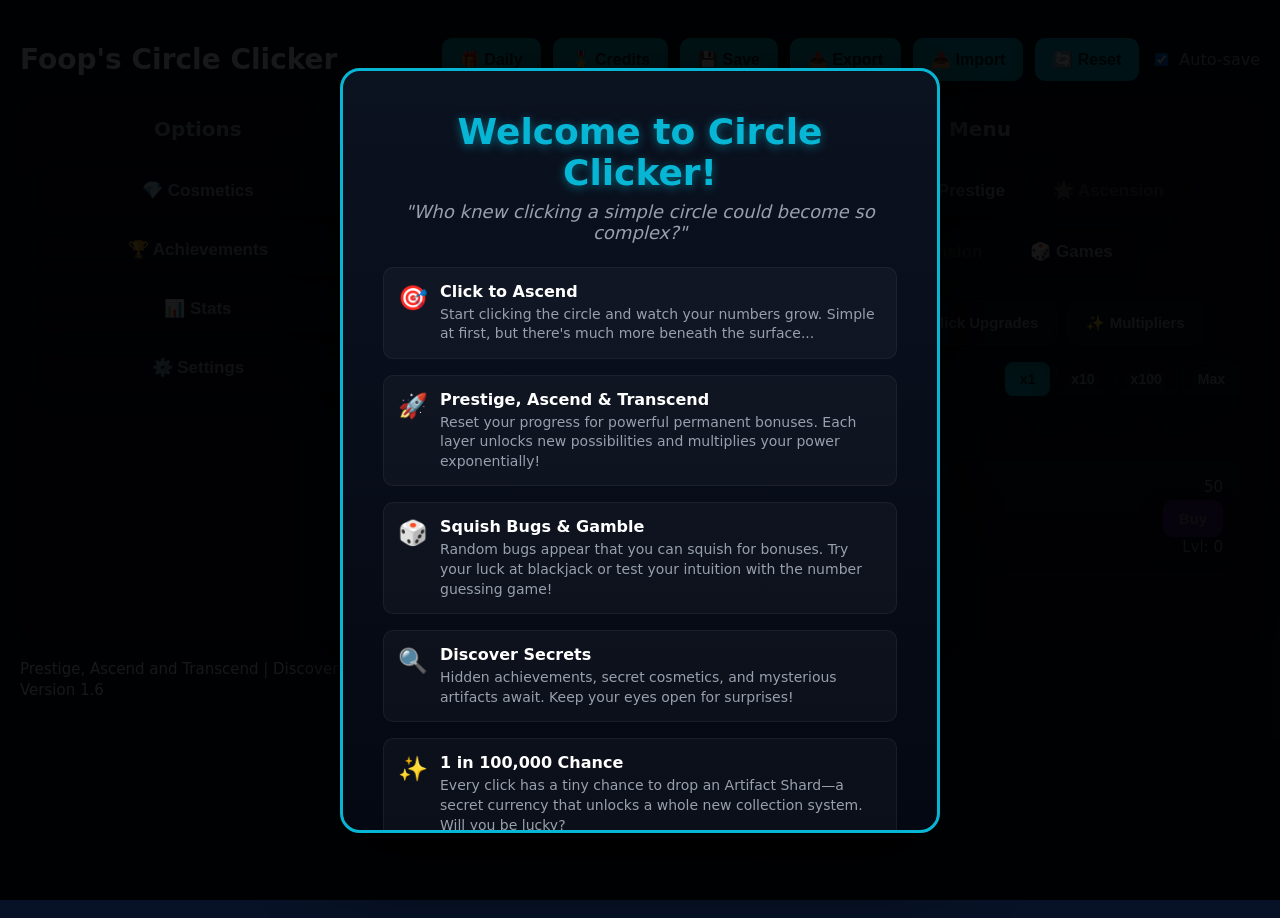
==== commit a61231c5: "Update index.html" ====
--- a/index.html
+++ b/index.html
@@ -36,7 +36,6 @@
           </div>
         </div>
         
-        <!-- Artifact section in side panel -->
         <div id="artifact-side-section" style="display:none;margin-top:auto;padding-top:16px;border-top:1px solid rgba(255,255,255,0.05)">
           <div style="text-align:center;font-size:13px;color:var(--muted);margin-bottom:8px">Artifact Shards</div>
           <div style="text-align:center;font-size:22px;font-weight:800;color:#c084fc;margin-bottom:12px">
@@ -90,7 +89,6 @@
 
         <div id="particle-layer" aria-hidden="true"></div>
       </section>
-
       <aside class="shop">
         <div class="shop-top">
           <h2>Menu</h2>
@@ -105,14 +103,14 @@
 
         <div class="tab-panels">
           <div id="tab-shop" class="tab-panel active">
-            <div class="shop-subtabs">
+            <div class="shop-subtabs shop-sticky-header">
               <div class="shop-subtabs-center">
                 <button class="shop-subtab-btn active" data-shop="workers">👷 Workers</button>
                 <button class="shop-subtab-btn" data-shop="clicks">👆 Click Upgrades</button>
                 <button class="shop-subtab-btn" data-shop="multipliers">✨ Multipliers</button>
               </div>
             </div>
-            <div class="bulk-buy-controls" style="margin-bottom:16px;display:flex;gap:6px;justify-content:flex-end">
+            <div class="bulk-buy-controls shop-sticky-header" style="margin-bottom:16px;display:flex;gap:6px;justify-content:flex-end">
               <button class="bulk-btn active" data-amount="1">x1</button>
               <button class="bulk-btn" data-amount="10">x10</button>
               <button class="bulk-btn" data-amount="100">x100</button>
@@ -228,10 +226,9 @@
     <footer>
       <small>Prestige, Ascend and Transcend | Discover new upgrades as you progress | Collect Artifacts</small>
       <br />
-      <small>Version 1.5</small>
+      <small>Version 1.6</small>
     </footer>
   </div>
-
   <!-- FULLSCREEN BLACKJACK OVERLAY -->
   <div id="blackjack-fullscreen">
     <div class="blackjack-fullscreen-container">
@@ -377,7 +374,7 @@
           <label><input type="checkbox" id="particles-toggle" checked /></label>
         </div>
         <div class="setting-item">
-          <span>📢 All Notifications</span>
+          <span>🔔 All Notifications</span>
           <label><input type="checkbox" id="toasts-toggle" checked /></label>
         </div>
         <div class="setting-item">
@@ -400,7 +397,6 @@
       </div>
     </div>
   </div>
-
   <!-- ARTIFACTS MODAL -->
   <div id="artifacts-modal" class="modal">
     <div class="modal-content" style="max-width:700px">
@@ -418,6 +414,11 @@
         <button id="buy-scratchoff" class="buy-btn" style="font-size:18px;padding:14px 24px;background:linear-gradient(135deg, #a855f7, #ec4899)">
           🎫 Buy Scratch-Off (3 Shards)
         </button>
+      </div>
+      <div style="text-align:center;padding:12px;background:rgba(168,85,247,0.1);border-radius:8px;margin-bottom:16px">
+        <div style="font-size:14px;color:var(--muted);margin-bottom:6px">Artifact Shard Chance</div>
+        <div style="font-size:20px;font-weight:700;color:#c084fc"><span id="artifact-shard-odds">1 in 100,000</span> per click</div>
+        <div style="font-size:12px;color:var(--muted);margin-top:8px;font-style:italic">💡 Tip: Increase your chance by discovering new artifacts!</div>
       </div>
       <div style="text-align:center;margin-top:20px">
         <button id="open-museum" class="buy-btn" style="font-size:16px;padding:12px 20px;background:linear-gradient(135deg, #0891b2, #0e7490)">
@@ -495,7 +496,7 @@
   <div id="credits-modal" class="modal" aria-hidden="true">
     <div class="modal-content">
       <div class="modal-header">
-        <h3>🎖️ Credits – Version 1.5</h3>
+        <h3>🎖️ Credits – Version 1.6</h3>
         <button class="modal-close" id="credits-close">×</button>
       </div>
 
@@ -522,6 +523,83 @@
     </div>
   </div>
 
+  <!-- CUSTOM CONFIRMATION MODAL -->
+  <div id="confirm-modal" class="confirm-modal">
+    <div class="confirm-modal-content">
+      <div class="confirm-modal-title" id="confirm-title">Confirm Action</div>
+      <div class="confirm-modal-message" id="confirm-message">Are you sure?</div>
+      <div class="confirm-modal-buttons">
+        <button class="confirm-modal-confirm" id="confirm-yes">Confirm</button>
+        <button class="confirm-modal-cancel" id="confirm-no">Cancel</button>
+      </div>
+    </div>
+  </div>
+  <!-- WELCOME MODAL -->
+  <div id="welcome-modal" class="welcome-modal">
+    <div class="welcome-modal-content">
+      <div class="welcome-modal-header">
+        <div class="welcome-modal-title">Welcome to Circle Clicker!</div>
+        <div class="welcome-modal-subtitle">"Who knew clicking a simple circle could become so complex?"</div>
+      </div>
+      
+      <div class="welcome-modal-body">
+        <div class="welcome-feature-list">
+          <div class="welcome-feature">
+            <div class="welcome-feature-icon">🎯</div>
+            <div class="welcome-feature-text">
+              <div class="welcome-feature-title">Click to Ascend</div>
+              <div class="welcome-feature-desc">Start clicking the circle and watch your numbers grow. Simple at first, but there's much more beneath the surface...</div>
+            </div>
+          </div>
+          
+          <div class="welcome-feature">
+            <div class="welcome-feature-icon">🚀</div>
+            <div class="welcome-feature-text">
+              <div class="welcome-feature-title">Prestige, Ascend & Transcend</div>
+              <div class="welcome-feature-desc">Reset your progress for powerful permanent bonuses. Each layer unlocks new possibilities and multiplies your power exponentially!</div>
+            </div>
+          </div>
+          
+          <div class="welcome-feature">
+            <div class="welcome-feature-icon">🎲</div>
+            <div class="welcome-feature-text">
+              <div class="welcome-feature-title">Squish Bugs & Gamble</div>
+              <div class="welcome-feature-desc">Random bugs appear that you can squish for bonuses. Try your luck at blackjack or test your intuition with the number guessing game!</div>
+            </div>
+          </div>
+          
+          <div class="welcome-feature">
+            <div class="welcome-feature-icon">🔍</div>
+            <div class="welcome-feature-text">
+              <div class="welcome-feature-title">Discover Secrets</div>
+              <div class="welcome-feature-desc">Hidden achievements, secret cosmetics, and mysterious artifacts await. Keep your eyes open for surprises!</div>
+            </div>
+          </div>
+          
+          <div class="welcome-feature">
+            <div class="welcome-feature-icon">✨</div>
+            <div class="welcome-feature-text">
+              <div class="welcome-feature-title">1 in 100,000 Chance</div>
+              <div class="welcome-feature-desc">Every click has a tiny chance to drop an Artifact Shard—a secret currency that unlocks a whole new collection system. Will you be lucky?</div>
+            </div>
+          </div>
+        </div>
+      </div>
+      
+      <div class="welcome-modal-footer">
+        <div class="welcome-support-text">
+          Thank you for playing! If you enjoy the game and want to support development, consider buying me a coffee!
+        </div>
+        <div class="welcome-buttons">
+          <a href="https://ko-fi.com/fooping" target="_blank" class="welcome-kofi-btn">
+            ☕ Support on Ko-fi
+          </a>
+          <button class="welcome-close-btn" id="welcome-close">Start Clicking!</button>
+        </div>
+      </div>
+    </div>
+  </div>
+
   <div id="toast-layer" aria-live="polite" aria-atomic="true"></div>
 
   <script src="clicker.js"></script>
--- a/clicker.css
+++ b/clicker.css
@@ -46,22 +46,48 @@
 .tab-btn.locked{opacity:0.4;cursor:not-allowed;filter:grayscale(1)}
 .tab-btn.locked:hover{transform:none}
 
-.side-tabs{display:flex;flex-direction:column;gap:8px}
+.side-tabs{display:flex;flex-direction:column;gap:8px;width:100%}
 .side-tab-btn{background:transparent;color:var(--muted);border:1px solid rgba(255,255,255,0.02);padding:14px 18px;border-radius:10px;cursor:pointer;font-size:17px;font-weight:600;text-align:center;transition:all 0.2s}
+.side-tab-btn:hover{background:rgba(255,255,255,0.05);transform:translateY(-1px)}
 .side-tab-btn.active{background:var(--accent);color:#022029}
 
-/* shop subtabs */
-.shop-subtabs{display:flex;gap:10px;margin-bottom:16px;flex-wrap:wrap;justify-content:space-between;align-items:center}
-.shop-subtabs-left{display:flex;gap:10px;flex-wrap:wrap}
-.shop-subtab-btn{background:rgba(255,255,255,0.02);color:var(--muted);border:1px solid rgba(255,255,255,0.05);padding:12px 18px;border-radius:10px;cursor:pointer;font-size:15px;font-weight:600}
+/* shop subtabs - STICKY */
+.shop-subtabs{
+  position: sticky;
+  top: 0;
+  background: var(--panel);
+  z-index: 12;
+  padding: 8px 0;
+  margin-bottom: 0;
+  display: flex;
+  justify-content: center;
+  border-bottom: 1px solid rgba(255,255,255,0.05);
+}
+
+.shop-subtabs-center{display:flex;gap:10px;flex-wrap:wrap;justify-content:center}
+.shop-subtab-btn{background:rgba(255,255,255,0.02);color:var(--muted);border:1px solid rgba(255,255,255,0.05);padding:12px 18px;border-radius:10px;cursor:pointer;font-size:15px;font-weight:600;flex-shrink:0}
 .shop-subtab-btn.active{background:var(--accent-2);color:#fff;border-color:var(--accent-2)}
 .shop-subtab-btn:hover{background:rgba(255,255,255,0.05)}
 
-/* Bulk buy buttons */
-.bulk-buy-controls{display:flex;gap:6px}
+/* Bulk buy buttons - STICKY below subtabs */
+.bulk-buy-controls{
+  position: sticky;
+  top: 60px;
+  background: var(--panel);
+  z-index: 11;
+  padding: 8px 0;
+  margin-bottom: 16px;
+  display: flex;
+  gap: 6px;
+  justify-content: flex-end;
+  border-bottom: 1px solid rgba(255,255,255,0.05);
+}
+
 .bulk-btn{background:rgba(255,255,255,0.02);color:var(--muted);border:1px solid rgba(255,255,255,0.05);padding:8px 14px;border-radius:8px;cursor:pointer;font-size:14px;font-weight:600;transition:all 0.2s}
 .bulk-btn.active{background:var(--accent);color:#022029;border-color:var(--accent)}
 .bulk-btn:hover{background:rgba(255,255,255,0.05)}
+
+/* Remove the old shop-sticky-header class since we're applying sticky directly */
 
 .shop-subtab-panels{position:relative}
 .shop-subtab-panel{display:none}
@@ -72,18 +98,21 @@
 .tab-panel{display:none}
 .tab-panel.active{display:block}
 
-.side-tab-panels{min-height:200px;max-height:calc(100vh - 360px);overflow-y:auto}
-.side-tab-panel{display:none}
-.side-tab-panel.active{display:block}
-
-/* circle */
+/* circle - FIXED SIZE */
 #circle{
-  width:220px;height:220px;border-radius:50%;
+  width:220px;
+  height:220px;
+  min-width:220px;
+  min-height:220px;
+  max-width:220px;
+  max-height:220px;
+  border-radius:50%;
   background: var(--circle-color);
   display:flex;align-items:center;justify-content:center;color:#022029;font-size:56px;font-weight:800;
   cursor:pointer;user-select:none;box-shadow: 0 12px 40px rgba(0,0,0,0.6), inset 0 -10px 30px rgba(0,0,0,0.12);
   transition: transform .08s ease, box-shadow .08s ease;
   position:relative;overflow:visible;
+  flex-shrink:0;
 }
 #circle:active{ transform: scale(.98) }
 #circle:focus{ outline: 4px solid rgba(6,182,212,0.12); outline-offset:6px; border-radius:50% }
@@ -116,24 +145,24 @@
 @keyframes pop{0%{transform:none}40%{transform:scale(1.14)}100%{transform:none}}
 @keyframes pulse{0%,100%{transform:scale(1)}50%{transform:scale(1.08)}}
 
-/* combo meter */
+/* combo meter - SMALLER */
 .combo-meter{
   position:absolute;
   top:15px;
   right:15px;
   background:rgba(0,0,0,0.7);
-  padding:12px 18px;
-  border-radius:10px;
+  padding:8px 14px;
+  border-radius:8px;
   color:#ffd700;
   font-weight:700;
-  font-size:22px;
+  font-size:16px;
   display:none;
 }
 .combo-meter.active{display:block;animation:slideIn 0.3s ease}
 @keyframes slideIn{from{transform:translateX(100%);opacity:0}to{transform:none;opacity:1}}
 
-/* hud */
-.hud{display:grid;grid-template-columns:1fr 1fr;gap:10px;width:100%;max-width:400px;margin-top:20px}
+/* hud - PREVENT CIRCLE SHRINKING */
+.hud{display:grid;grid-template-columns:1fr 1fr;gap:10px;width:100%;max-width:400px;margin-top:20px;flex-shrink:0}
 .hud-stat{background:rgba(255,255,255,0.03);border:1px solid rgba(255,255,255,0.05);border-radius:10px;padding:12px;text-align:center;transition:all 0.2s}
 .hud-stat:hover{background:rgba(255,255,255,0.05);border-color:rgba(255,255,255,0.1)}
 .hud-label{font-size:12px;color:var(--muted);text-transform:uppercase;letter-spacing:0.5px;margin-bottom:6px;font-weight:600}
@@ -208,7 +237,7 @@
 .transcension-actions{display:flex;gap:12px;flex-wrap:wrap}
 
 /* cosmetics panel */
-.cosmetics-grid{display:grid;grid-template-columns:1fr;gap:12px;padding-right:8px}
+.cosmetics-grid{display:grid;grid-template-columns:1fr;gap:12px;padding-right:8px;max-height:60vh;overflow-y:auto}
 .cosmetic-preview{width:80px;height:80px;border-radius:50%;margin:0 auto 8px auto;background:var(--circle-color)}
 .cosmetic-preview.circle-galaxy{
   background-image: url('galaxy_style.jpg');
@@ -246,8 +275,9 @@
 .settings-grid{display:flex;flex-direction:column;gap:14px}
 .setting-item{display:flex;justify-content:space-between;align-items:center;padding:14px;background:rgba(255,255,255,0.02);border-radius:8px;font-size:16px}
 .theme-selector{display:grid;grid-template-columns:repeat(4,1fr);gap:10px;margin-top:12px}
-.theme-btn{padding:16px;border-radius:10px;border:2px solid transparent;cursor:pointer;font-size:14px;text-align:center;background:rgba(255,255,255,0.02);font-weight:600}
+.theme-btn{padding:16px;border-radius:10px;border:2px solid transparent;cursor:pointer;font-size:14px;text-align:center;background:rgba(255,255,255,0.02);font-weight:600;color:#e6eef6}
 .theme-btn.active{border-color:var(--accent)}
+.theme-btn:hover{background:rgba(255,255,255,0.05)}
 
 /* secret button */
 #secret-cosmetic-btn{
@@ -555,11 +585,558 @@
   color: var(--accent);
 }
 
+/* SCRATCH-OFF FULLSCREEN */
+#scratchoff-fullscreen {
+  position: fixed;
+  inset: 0;
+  background: rgba(0, 0, 0, 0.95);
+  z-index: 20000;
+  display: none;
+  align-items: center;
+  justify-content: center;
+  animation: fadeIn 0.3s ease;
+}
+
+#scratchoff-fullscreen.active {
+  display: flex;
+}
+
+.scratchoff-container {
+  width: 90%;
+  max-width: 700px;
+  background: linear-gradient(180deg, #1f0a2f, #0f0720);
+  border-radius: 20px;
+  border: 3px solid rgba(168, 85, 247, 0.5);
+  display: flex;
+  flex-direction: column;
+  overflow: hidden;
+  box-shadow: 0 20px 60px rgba(0, 0, 0, 0.8);
+}
+
+.scratchoff-header {
+  display: flex;
+  justify-content: space-between;
+  align-items: center;
+  padding: 20px 30px;
+  background: rgba(0, 0, 0, 0.3);
+  border-bottom: 2px solid rgba(168, 85, 247, 0.3);
+}
+
+.scratchoff-header h2 {
+  margin: 0;
+  font-size: 28px;
+  color: #c084fc;
+  text-shadow: 0 2px 8px rgba(192, 132, 252, 0.5);
+}
+
+.scratchoff-close-btn {
+  background: rgba(239, 68, 68, 0.2);
+  color: #ef4444;
+  border: 2px solid #ef4444;
+  padding: 8px 16px;
+  border-radius: 8px;
+  cursor: pointer;
+  font-weight: 700;
+  font-size: 18px;
+  transition: all 0.2s;
+}
+
+.scratchoff-close-btn:hover {
+  background: rgba(239, 68, 68, 0.4);
+  transform: scale(1.05);
+}
+
+.scratchoff-content {
+  flex: 1;
+  display: flex;
+  flex-direction: column;
+  align-items: center;
+  justify-content: center;
+  padding: 40px;
+  gap: 20px;
+}
+
+.scratchoff-instructions {
+  font-size: 20px;
+  font-weight: 700;
+  color: var(--muted);
+  text-align: center;
+}
+
+#scratchoff-canvas {
+  border: 3px solid rgba(168, 85, 247, 0.5);
+  border-radius: 12px;
+  cursor: crosshair;
+  background: #fff;
+  box-shadow: 0 8px 30px rgba(0, 0, 0, 0.6);
+}
+
+.scratchoff-result {
+  display: none;
+  text-align: center;
+  padding: 20px;
+  border-radius: 12px;
+  animation: resultPop 0.4s ease;
+}
+
+.scratchoff-result.show {
+  display: block;
+}
+
+.scratchoff-result.common {
+  background: rgba(156, 163, 175, 0.3);
+  border: 2px solid #9ca3af;
+  color: #d1d5db;
+}
+
+.scratchoff-result.rare {
+  background: rgba(59, 130, 246, 0.3);
+  border: 2px solid #3b82f6;
+  color: #60a5fa;
+}
+
+.scratchoff-result.legendary {
+  background: rgba(168, 85, 247, 0.3);
+  border: 2px solid #a855f7;
+  color: #c084fc;
+}
+
+.scratchoff-result.mythic {
+  background: rgba(251, 191, 36, 0.3);
+  border: 2px solid #fbbf24;
+  color: #fcd34d;
+}
+
+.scratchoff-result.eternal {
+  background: linear-gradient(135deg, rgba(236, 72, 153, 0.3), rgba(168, 85, 247, 0.3));
+  border: 2px solid #ec4899;
+  color: #f9a8d4;
+}
+
+/* MUSEUM FULLSCREEN */
+#museum-fullscreen {
+  position: fixed;
+  inset: 0;
+  background: rgba(0, 0, 0, 0.95);
+  z-index: 20000;
+  display: none;
+  align-items: center;
+  justify-content: center;
+  animation: fadeIn 0.3s ease;
+}
+
+#museum-fullscreen.active {
+  display: flex;
+}
+
+.museum-container {
+  width: 90%;
+  max-width: 1200px;
+  height: 90vh;
+  background: linear-gradient(180deg, #0f1720, #0b1220);
+  border-radius: 20px;
+  border: 3px solid rgba(6, 182, 212, 0.5);
+  display: flex;
+  flex-direction: column;
+  overflow: hidden;
+  box-shadow: 0 20px 60px rgba(0, 0, 0, 0.8);
+}
+
+.museum-header {
+  display: flex;
+  justify-content: space-between;
+  align-items: center;
+  padding: 20px 30px;
+  background: rgba(0, 0, 0, 0.3);
+  border-bottom: 2px solid rgba(6, 182, 212, 0.3);
+  flex-shrink: 0;
+}
+
+.museum-header h2 {
+  margin: 0;
+  font-size: 28px;
+  color: #06b6d4;
+  text-shadow: 0 2px 8px rgba(6, 182, 212, 0.5);
+}
+
+.museum-close-btn {
+  background: rgba(239, 68, 68, 0.2);
+  color: #ef4444;
+  border: 2px solid #ef4444;
+  padding: 8px 16px;
+  border-radius: 8px;
+  cursor: pointer;
+  font-weight: 700;
+  font-size: 18px;
+  transition: all 0.2s;
+}
+
+.museum-close-btn:hover {
+  background: rgba(239, 68, 68, 0.4);
+  transform: scale(1.05);
+}
+
+.museum-content {
+  flex: 1;
+  padding: 30px;
+  overflow-y: auto;
+  display: flex;
+  flex-direction: column;
+  gap: 30px;
+}
+
+.museum-stats {
+  text-align: center;
+  padding: 20px;
+  background: rgba(255, 255, 255, 0.03);
+  border-radius: 12px;
+  display: flex;
+  justify-content: space-around;
+  font-size: 18px;
+  font-weight: 700;
+}
+
+.museum-rarity-section {
+  background: rgba(255, 255, 255, 0.02);
+  padding: 20px;
+  border-radius: 12px;
+  border: 1px solid rgba(255, 255, 255, 0.05);
+}
+
+.museum-rarity-section h3 {
+  margin: 0 0 16px 0;
+  font-size: 20px;
+  color: var(--accent);
+}
+
+.museum-grid {
+  display: grid;
+  grid-template-columns: repeat(auto-fill, minmax(150px, 1fr));
+  gap: 16px;
+}
+
+.museum-item {
+  background: rgba(255, 255, 255, 0.03);
+  border: 2px solid rgba(255, 255, 255, 0.1);
+  border-radius: 12px;
+  padding: 16px;
+  text-align: center;
+  transition: all 0.3s;
+  cursor: pointer;
+}
+
+.museum-item:hover {
+  background: rgba(255, 255, 255, 0.05);
+  transform: translateY(-2px);
+}
+
+.museum-item.locked {
+  filter: brightness(0.3);
+  cursor: default;
+}
+
+.museum-item.locked:hover {
+  transform: none;
+}
+
+.museum-item-icon {
+  font-size: 48px;
+  margin-bottom: 8px;
+}
+
+.museum-item.locked .museum-item-icon {
+  filter: brightness(0);
+  opacity: 0.5;
+}
+
+.museum-item-name {
+  font-size: 14px;
+  font-weight: 700;
+  margin-bottom: 4px;
+  color: #fff;
+}
+
+.museum-item.locked .museum-item-name {
+  color: var(--muted);
+}
+
+.museum-item-rarity {
+  font-size: 12px;
+  text-transform: uppercase;
+  font-weight: 600;
+  letter-spacing: 0.5px;
+}
+
+.rarity-common { color: #9ca3af; }
+.rarity-rare { color: #3b82f6; }
+.rarity-legendary { color: #a855f7; }
+.rarity-mythic { color: #fbbf24; }
+.rarity-eternal { 
+  background: linear-gradient(135deg, #ec4899, #a855f7);
+  -webkit-background-clip: text;
+  -webkit-text-fill-color: transparent;
+  background-clip: text;
+}
+
+/* CUSTOM CONFIRMATION MODAL */
+.confirm-modal {
+  position: fixed;
+  inset: 0;
+  background: rgba(0, 0, 0, 0.85);
+  z-index: 25000;
+  display: none;
+  align-items: center;
+  justify-content: center;
+  animation: fadeIn 0.2s ease;
+}
+
+.confirm-modal.active {
+  display: flex;
+}
+
+.confirm-modal-content {
+  background: var(--panel);
+  border: 2px solid var(--accent);
+  border-radius: 16px;
+  padding: 32px;
+  max-width: 500px;
+  width: 90%;
+  box-shadow: 0 20px 60px rgba(0, 0, 0, 0.8);
+  animation: scaleIn 0.3s ease;
+}
+
+@keyframes scaleIn {
+  from {
+    transform: scale(0.9);
+    opacity: 0;
+  }
+  to {
+    transform: scale(1);
+    opacity: 1;
+  }
+}
+
+.confirm-modal-title {
+  font-size: 24px;
+  font-weight: 800;
+  margin-bottom: 16px;
+  color: var(--accent);
+  text-align: center;
+}
+
+.confirm-modal-message {
+  font-size: 16px;
+  line-height: 1.6;
+  margin-bottom: 24px;
+  color: #e6eef6;
+  text-align: center;
+}
+
+.confirm-modal-buttons {
+  display: flex;
+  gap: 12px;
+  justify-content: center;
+}
+
+.confirm-modal-buttons button {
+  padding: 12px 24px;
+  font-size: 16px;
+  font-weight: 700;
+  border-radius: 10px;
+  cursor: pointer;
+  border: none;
+  transition: all 0.2s;
+  min-width: 120px;
+}
+
+.confirm-modal-confirm {
+  background: var(--accent);
+  color: #022029;
+}
+
+.confirm-modal-confirm:hover {
+  transform: translateY(-2px);
+  box-shadow: 0 4px 12px rgba(6, 182, 212, 0.4);
+}
+
+.confirm-modal-cancel {
+  background: rgba(239, 68, 68, 0.2);
+  color: #ef4444;
+  border: 2px solid #ef4444;
+}
+
+.confirm-modal-cancel:hover {
+  background: rgba(239, 68, 68, 0.3);
+  transform: translateY(-2px);
+}
+
+/* WELCOME MODAL */
+.welcome-modal {
+  position: fixed;
+  inset: 0;
+  background: rgba(0, 0, 0, 0.9);
+  z-index: 30000;
+  display: none;
+  align-items: center;
+  justify-content: center;
+  animation: fadeIn 0.4s ease;
+}
+
+.welcome-modal.active {
+  display: flex;
+}
+
+.welcome-modal-content {
+  background: linear-gradient(180deg, var(--panel), #040812);
+  border: 3px solid var(--accent);
+  border-radius: 20px;
+  padding: 40px;
+  max-width: 600px;
+  width: 90%;
+  max-height: 85vh;
+  overflow-y: auto;
+  box-shadow: 0 30px 80px rgba(0, 0, 0, 0.9);
+  animation: welcomeSlide 0.5s ease;
+}
+
+@keyframes welcomeSlide {
+  from {
+    transform: translateY(-50px);
+    opacity: 0;
+  }
+  to {
+    transform: translateY(0);
+    opacity: 1;
+  }
+}
+
+.welcome-modal-header {
+  text-align: center;
+  margin-bottom: 24px;
+}
+
+.welcome-modal-title {
+  font-size: 36px;
+  font-weight: 800;
+  color: var(--accent);
+  margin-bottom: 8px;
+  text-shadow: 0 2px 10px rgba(6, 182, 212, 0.5);
+}
+
+.welcome-modal-subtitle {
+  font-size: 18px;
+  color: var(--muted);
+  font-style: italic;
+}
+
+.welcome-modal-body {
+  margin-bottom: 28px;
+}
+
+.welcome-feature-list {
+  display: flex;
+  flex-direction: column;
+  gap: 16px;
+  margin: 20px 0;
+}
+
+.welcome-feature {
+  display: flex;
+  align-items: flex-start;
+  gap: 12px;
+  padding: 14px;
+  background: rgba(255, 255, 255, 0.03);
+  border-radius: 10px;
+  border: 1px solid rgba(255, 255, 255, 0.05);
+}
+
+.welcome-feature-icon {
+  font-size: 24px;
+  flex-shrink: 0;
+  margin-top: 2px;
+}
+
+.welcome-feature-text {
+  flex: 1;
+}
+
+.welcome-feature-title {
+  font-weight: 700;
+  font-size: 16px;
+  color: #fff;
+  margin-bottom: 4px;
+}
+
+.welcome-feature-desc {
+  font-size: 14px;
+  color: var(--muted);
+  line-height: 1.4;
+}
+
+.welcome-modal-footer {
+  border-top: 1px solid rgba(255, 255, 255, 0.1);
+  padding-top: 20px;
+  text-align: center;
+}
+
+.welcome-support-text {
+  font-size: 15px;
+  color: var(--muted);
+  margin-bottom: 12px;
+  line-height: 1.5;
+}
+
+.welcome-buttons {
+  display: flex;
+  gap: 12px;
+  justify-content: center;
+  flex-wrap: wrap;
+}
+
+.welcome-kofi-btn {
+  background: linear-gradient(135deg, #ff5e5b, #ff4081);
+  color: #fff;
+  padding: 12px 24px;
+  font-size: 16px;
+  font-weight: 700;
+  border-radius: 10px;
+  border: none;
+  cursor: pointer;
+  transition: all 0.2s;
+  text-decoration: none;
+  display: inline-flex;
+  align-items: center;
+  gap: 8px;
+}
+
+.welcome-kofi-btn:hover {
+  transform: translateY(-2px);
+  box-shadow: 0 6px 20px rgba(255, 64, 129, 0.4);
+}
+
+.welcome-close-btn {
+  background: var(--accent);
+  color: #022029;
+  padding: 12px 32px;
+  font-size: 16px;
+  font-weight: 700;
+  border-radius: 10px;
+  border: none;
+  cursor: pointer;
+  transition: all 0.2s;
+}
+
+.welcome-close-btn:hover {
+  transform: translateY(-2px);
+  box-shadow: 0 6px 20px rgba(6, 182, 212, 0.4);
+}
+
 /* particle layer */
 #particle-layer{position:absolute;left:0;top:0;right:0;bottom:0;pointer-events:none;overflow:visible}
 .particle { position:absolute;width:14px;height:14px;border-radius:5px; background:linear-gradient(180deg,#fff,rgba(255,255,255,0.8)); opacity:0.95; transform-origin:center; animation: particle-float 700ms cubic-bezier(.2,.8,.2,1) forwards; will-change: transform, opacity; }
 .particle.golden{background:linear-gradient(180deg,#ffd700,#ffb700)}
 .particle.rainbow{background:linear-gradient(135deg,#ff0080,#ff8c00,#40e0d0)}
+.particle.cosmic{background:linear-gradient(135deg,#a855f7,#ec4899,#3b82f6);box-shadow:0 0 10px rgba(168,85,247,0.8)}
 @keyframes particle-float { 0% { transform: translateY(0) scale(1); opacity:1 } 100% { transform: translateY(-120px) scale(.4) rotate(30deg); opacity:0 } }
 
 /* toast layer */
@@ -568,6 +1145,7 @@
 .toast.golden{background:linear-gradient(135deg,#ffd700,#ff8c00);color:#000}
 .toast.success{background:var(--success)}
 .toast.warning{background:#f97316;color:#000}
+.toast.cosmic{background:linear-gradient(135deg,#a855f7,#ec4899);color:#fff;box-shadow:0 0 20px rgba(168,85,247,0.6)}
 @keyframes toast-in{0%{opacity:0;transform:translateY(12px) scale(.98)}100%{opacity:1;transform:none}}
 
 /* modal */
@@ -586,7 +1164,7 @@
   .shop{width:100%;max-height:none}
   .side-panel{width:100%;max-height:none}
   .play-area{max-height:none}
-  #circle{width:180px;height:180px;font-size:44px}
+  #circle{width:180px;height:180px;min-width:180px;min-height:180px;max-width:180px;max-height:180px;font-size:44px}
   .stats-grid{grid-template-columns:1fr}
   .theme-selector{grid-template-columns:repeat(2,1fr)}
   .shop-subtabs{justify-content:center}
@@ -605,6 +1183,16 @@
   
   .blackjack-buttons {
     grid-template-columns: 1fr;
+  }
+
+  .museum-grid {
+    grid-template-columns: repeat(auto-fill, minmax(120px, 1fr));
+  }
+
+  #scratchoff-canvas {
+    width: 90%;
+    max-width: 400px;
+    height: auto;
   }
 }
 
